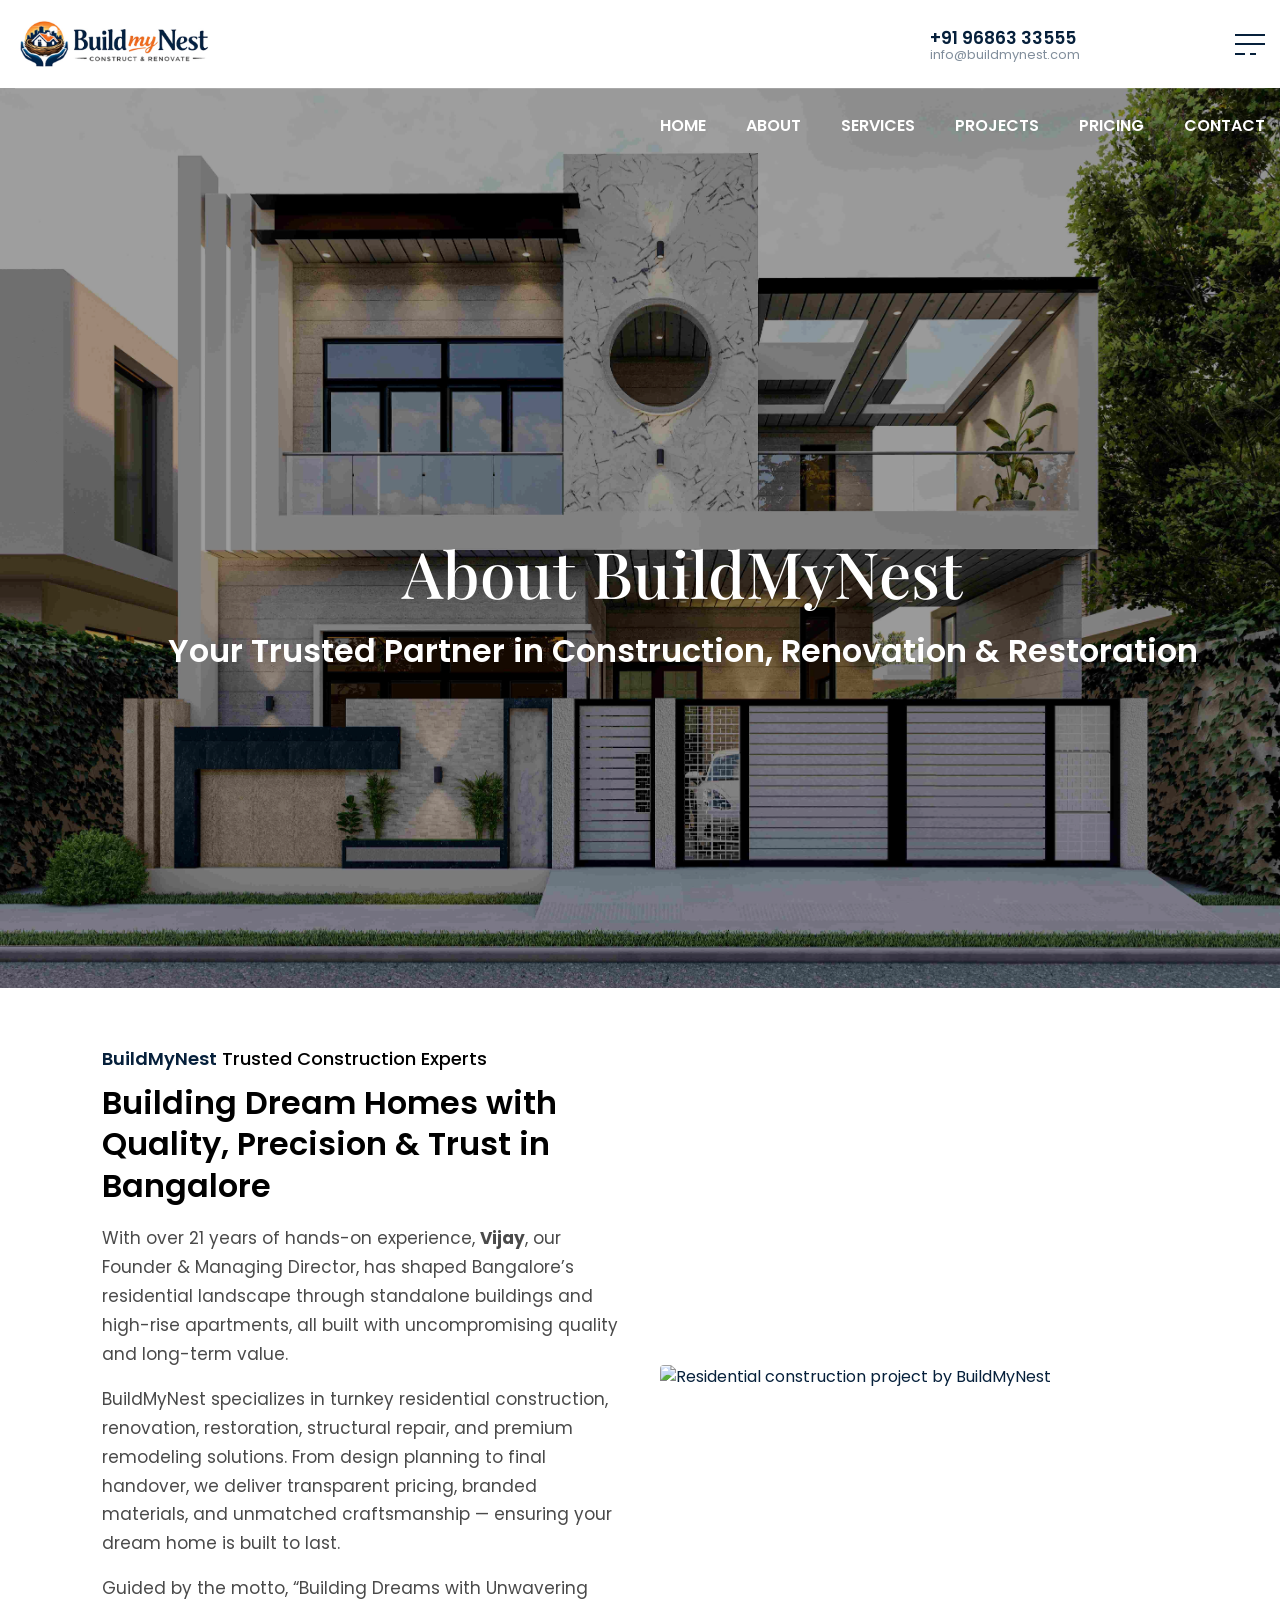
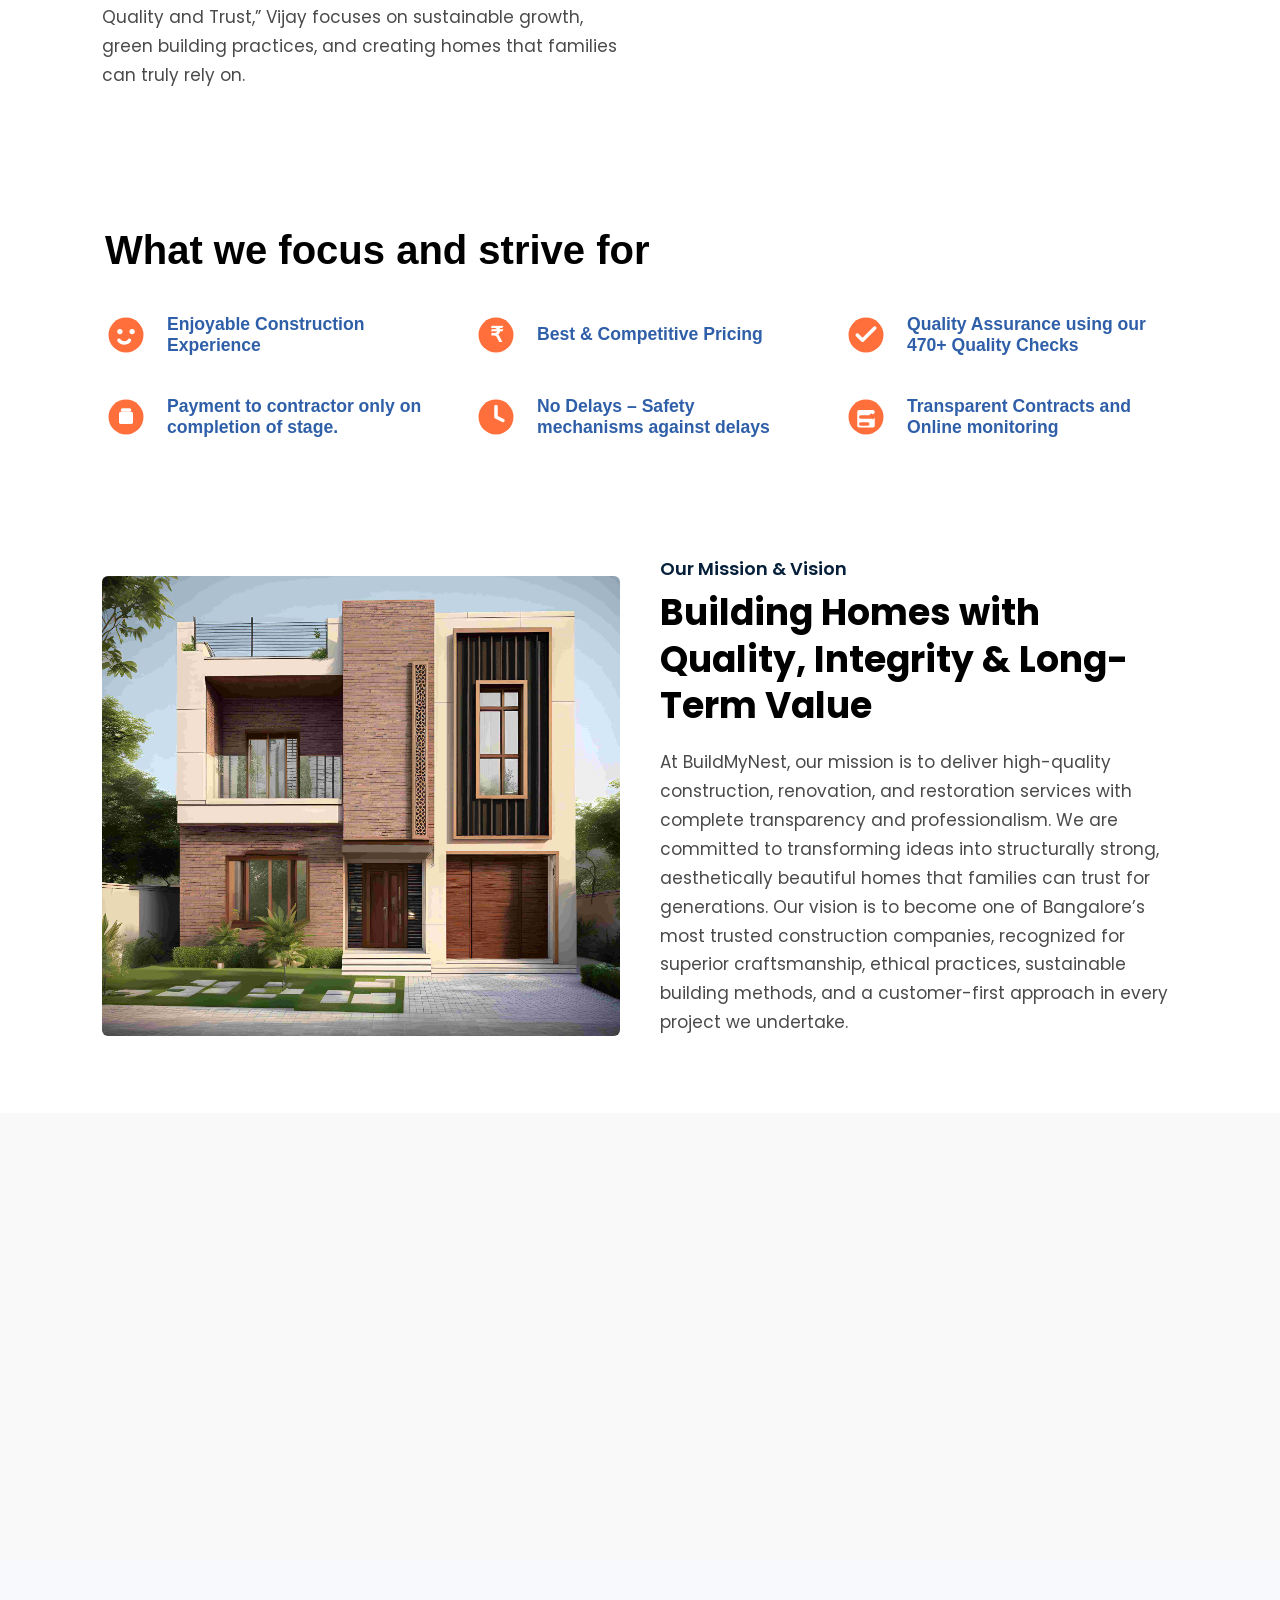
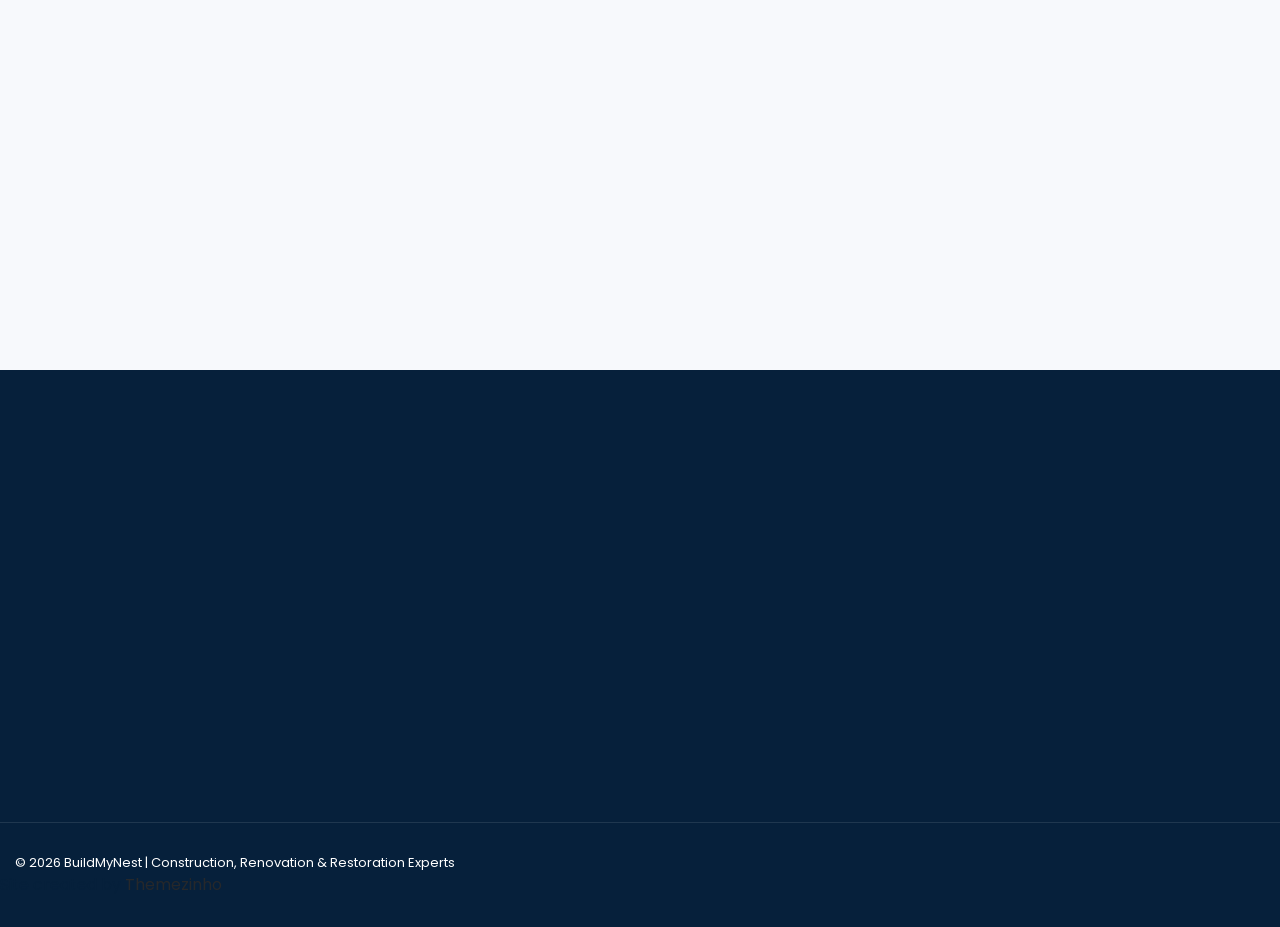
==== about.html @ def05243 "hehe" ====
<!doctype html>
<html lang="en">

<!-- Mirrored from themezinho.net/hompark/index.html by HTTrack Website Copier/3.x [XR&CO'2014], Fri, 05 Dec 2025 11:01:25 GMT -->
<head>
<meta charset="utf-8">
<meta name="viewport" content="width=device-width, initial-scale=1, shrink-to-fit=no">
<meta name="format-detection" content="telephone=no">
<meta name="theme-color" content="#282828"/>
<title>BuildMyNest | Construction, Renovation & Restoration Experts in Bangalore</title><meta name="author" content="Themezinho">
<meta name="description" content="Homepark | Real Estate & Luxury Homes">
<meta name="keywords" content="homepark, realestate, flat, apartment, benefits, facility, consultation, home, house, studio, pool, animation, transportation">

<!-- SOCIAL MEDIA META -->
<meta property="og:description" content="Homepark | Real Estate & Luxury Homes">
<meta property="og:image" content="preview.html">
<meta property="og:site_name" content="homepark">
<meta property="og:title" content="homepark">
<meta property="og:type" content="website">
<meta property="og:url" content="http://www.themezinho.net/hompark">

<!-- TWITTER META -->
<meta name="twitter:card" content="summary">
<meta name="twitter:site" content="@homepark">
<meta name="twitter:creator" content="@homepark">
<meta name="twitter:title" content="homepark">
<meta name="twitter:description" content="Homepark | Real Estate & Luxury Homes">
<meta name="twitter:image" content="preview.html">

<!-- FAVICON FILES -->
<link href="ico/apple-touch-icon-144-precomposed.png" rel="apple-touch-icon" sizes="144x144">
<link href="ico/apple-touch-icon-114-precomposed.png" rel="apple-touch-icon" sizes="114x114">
<link href="ico/apple-touch-icon-72-precomposed.png" rel="apple-touch-icon" sizes="72x72">
<link href="ico/apple-touch-icon-57-precomposed.png" rel="apple-touch-icon">
<link href="ico/favicon.png" rel="shortcut icon">

<!-- CSS FILES -->
<link rel="stylesheet" href="css/fontawesome.min.css">
<link rel="stylesheet" href="css/animate.min.css">
<link rel="stylesheet" href="css/fancybox.min.css">
<link rel="stylesheet" href="css/odometer.min.css">
<link rel="stylesheet" href="css/swiper.min.css">
<link rel="stylesheet" href="css/bootstrap.min.css">
<link rel="stylesheet" href="css/style.css">



</head>
<body>
<!-- <div class="preloader">
  <div class="layer"></div>
  <div class="inner">
    <figure><img src="images/preloader.gif" alt="Image"></figure>
    <p><span class="text-rotater" data-text="Homepark | Elements | Loading">Loading</span></p>
  </div>
</div>
<div class="transition-overlay">
  <div class="layer"></div>
</div> -->
<!-- end transition-overlay -->
<div class="side-navigation">
  <div class="menu">
    <ul>
      <li><a href="index.html">HOME</a></li>
      <!-- <li><a href="#">HOMPARK</a>
        <ul>
          <li><a href="zaga-construction.html">Zaga Construction</a></li>
          <li><a href="about-homepark.html">About Homepark</a></li>
          <li><a href="homepark-blocks.html">Homepark Blocks</a></li>
        </ul>
      </li> -->

      <li><a href="about.html">ABOUT</a></li>
<!-- 
      <li><a href="#">PAGES</a>
        <ul>
          <li><a href="sales-offices.html">Sales Offices</a></li>
          <li><a href="press-relases.html">Press Relases</a></li>
          <li><a href="photo-gallery.html">Photo Gallery</a></li>
          <li><a href="intro-video.html">Intro Video</a></li>
          <li><a href="certificates.html">Certificates</a></li>
          <li><a href="faq.html">FAQ</a></li>
          <li><a href="sales.html">Sales Team</a></li>
          <li><a href="404.html">404 Error</a></li>
        </ul>
      </li>
      <li><a href="#">APARTMENTS</a>
        <ul>
          <li><a href="apartment-one-room.html">1 Room 47m²</a></li>
          <li><a href="apartment-two-rooms.html">2 Rooms 65m²</a></li>
          <li><a href="apartment-three-rooms.html">3 Rooms 90m²</a></li>
        </ul>
      </li> -->
      <!-- <li><a href="news.html">NEWS</a></li> -->
      <li><a href="facilities.html">SERVICES</a></li>
      <li><a href="projects.html">PROJECTS</a></li>
<li><a href="blog.html">PRICING</a></li>

      <!-- <li><a href="career.html">CAREER</a></li> -->
      <!-- <li><a href="#testimonial-section">TESTIMONIAL</a></li>
<style>html {
  scroll-behavior: smooth;
}</style> -->


      <li><a href="contact.html">CONTACT</a></li>
    </ul>
  </div>
  <!-- end menu -->
   
  <div class="side-content">
    <figure> <img src="images/images/buildlogo2.jpeg" alt="Image"> </figure>
    <p>Through every completed project, Buildmynest elevates lifestyles and remains a hallmark of luxury living.</p>

    <!-- <ul class="gallery">
      <li><a href="images/gallery-thumb01.jpg" data-fancybox><img src="images/gallery-thumb01.jpg" alt="Image"></a></li>
      <li><a href="images/gallery-thumb02.jpg" data-fancybox><img src="images/gallery-thumb02.jpg" alt="Image"></a></li>
      <li><a href="images/gallery-thumb03.jpg" data-fancybox><img src="images/gallery-thumb03.jpg" alt="Image"></a></li>
    </ul> -->
    <!-- <address>
    Kyiv | G. Stalingrada Avenue, 6 
    Vilnius | Antakalnio St. 17
    </address> -->
    <h6>+91 96863 33555</h6>
    <p><a href="#">info@buildmynest.com</a></p>
    <ul class="social-media">
      <li><a href="#"><i class="fab fa-facebook-f"></i></a></li>
      <li><a href="#"><i class="fab fa-twitter"></i></a></li>
      <li><a href="#"><i class="fab fa-linkedin-in"></i></a></li>
      <li><a href="#"><i class="fab fa-google-plus-g"></i></a></li>
      <li><a href="#"><i class="fab fa-youtube"></i></a></li>
    </ul>
<small>© 2026 BuildMyNest | Construction, Renovation & Restoration Experts</small></div>  <!-- end side-content --> 
</div>


<!-- end side-navigation -->


<nav class="navbar">
  <div class="container">
    <div class="upper-side">
      
      <div class="logo"> <a href="index.html"><img src="images/images/buildlogo2.jpeg" alt="Image"></a> </div>
      <!-- end logo -->
 <div class="phone-email"> 
        <!-- <img src="images/icon-phone.png" alt="Image"> -->
        <h4 style="color: #06203b;">+91 96863 33555</h4>
        <small>
  <a href="#" style="color: #06203b;">info@buildmynest.com</a>
</small>
 </div>
      <!-- end phone -->
      <div class="language"> <a href="#"></a> <a href="#"></a> </div>
      <!-- end language -->
<div class="hamburger">
  <span style="background:#06203b;"></span>
  <span style="background:#06203b;"></span>
  <span style="background:#06203b;"></span>
  <span style="background:#06203b;"></span>
</div>
      <!-- end hamburger --> 
    </div>
    <!-- end upper-side -->
    <div class="menu">
      <ul>
        <li><a href="index.html">HOME</a></li>


        <li><a href="about.html">ABOUT</a></li>


      



        <!-- <li><a href="#">HOMPARK</a>
          <ul>
            <li><a href="zaga-construction.html">Zaga Construction</a></li>
            <li><a href="about-homepark.html">About Homepark</a></li>
            <li><a href="homepark-blocks.html">Homepark Blocks</a></li>
          </ul>
        </li>
        <li><a href="#">PAGES</a>
          <ul>
            <li><a href="sales-offices.html">Sales Offices</a></li>
            <li><a href="press-relases.html">Press Relases</a></li>
            <li><a href="photo-gallery.html">Photo Gallery</a></li>
            <li><a href="intro-video.html">Intro Video</a></li>
            <li><a href="certificates.html">Certificates</a></li>
            <li><a href="faq.html">FAQ</a></li>
            <li><a href="sales.html">Sales Team</a></li>
            <li><a href="404.html">404 Error</a></li>
          </ul>
        </li>
        <li><a href="#">APARTMENTS</a>
          <ul>
            <li><a href="apartment-one-room.html">1 Room 47m²</a></li>
            <li><a href="apartment-two-rooms.html">2 Rooms 65m²</a></li>
            <li><a href="apartment-three-rooms.html">3 Rooms 90m²</a></li>
          </ul>
        </li> -->
<li class="dropdown">
  <a href="#">SERVICES</a>
  <ul class="dropdown-menu">
    <li><a href="facilities.html">Construction</a></li>
    <li><a href="resale.html">Renovation</a></li>
    <li><a href="propertymanage.html">Restoration</a></li>
    <!-- <li><a href="loanassitance.html">Loan Assistance</a></li>
    <li><a href="investment.html">Investment Guidance </a></li> -->

  </ul>
</li>
<style>/* Container */
.dropdown {
  position: relative;
}

.dropdown a {
  text-decoration: none;
  padding: 10px 15px;
  display: block;
}

/* Hidden menu */
.dropdown-menu {
  display: none;
  position: absolute;
  background: white;
  padding: 0;
  margin: 0;
  list-style: none;
  box-shadow: 0 2px 8px rgba(0,0,0,0.15);
  min-width: 180px;
  z-index: 999;
}

/* Dropdown items */
.dropdown-menu li a {
  padding: 10px 15px;
  color: #333;
}

.dropdown-menu li a:hover {
  background: #f0f0f0;
}

/* Show on hover */
.dropdown:hover .dropdown-menu {
  display: block;
}
</style>

        <li><a href="projects.html">PROJECTS</a></li>
<li><a href="blog.html">PRICING</a></li>

      <!-- <li><a href="career.html">CAREER</a></li> -->
<!-- <li><a href="news.html">NEWS</a></li> -->
        <li><a href="contact.html">CONTACT</a></li>
      </ul>
    </div>
    <!-- end menu --> 
  </div>
  <!-- end container --> 
</nav>
<!-- end navbar -->

<style> 
body {
  padding-top: 88px; /* adjust value depending on your navbar height */
}



</style>



<header class="slider">
  <div class="slider-container">
    <div class="swiper-wrapper">

     <!-- Slide 1 -->
<div class="swiper-slide">
  <img src="images/house-with-sign-that-says-word-side (1).jpg" 
       alt="Dream Home - BuildMyNest Construction" 
       class="slide-bg">

  <!-- Black Overlay -->
  <div class="overlay"></div>

  <div class="container slide-content">
    <h1><span>About</span> BuildMyNest</h1>
    <h2>Your Trusted Partner in Construction, Renovation & Restoration</h2>
    <!-- <a href="contact.html" class="cta-btn">
      GET A CALL BACK IN 5 MINUTES 
      <i class="fas fa-caret-right"></i>
    </a> -->
  </div>
</div>


<style>
.overlay {
  position: absolute;
  inset: 0;
  background: rgba(0, 0, 0, 0.2); /* Adjust 0.6 for darker/lighter */
  z-index: 1;
}

.swiper-slide {
  position: relative;
  width: 100%;
  height: 100vh; /* full viewport height */
  overflow: hidden;
}

.slide-bg {
  position: absolute;
  top: 0;
  left: 0;
  width: 100%;
  height: 100%;
  object-fit: cover; /* scales image properly without distortion */
  z-index: -1;       /* send background behind content */
}

.swiper-slide .container {
  position: relative; /* ensures content is above the image */
  z-index: 1;
  text-align: center;
  color: #fff;
  padding-top: 20vh; /* adjust vertical positioning */
}
/* Disable Swiper slider behavior */
.slider,
.slider-container,
.swiper-wrapper {
  display: block !important;
}

/* Force only the first slide to show */
.swiper-slide {
  display: none !important;
  position: relative;
}

.swiper-slide:first-child {
  display: block !important;
}

/* Remove transform/animation effects */
.swiper-wrapper {
  transform: none !important;
  transition: none !important;
}

/* Ensure full height */
.swiper-slide {
  height: 100vh !important;
}
</style>

  </div>
</header>

<!-- end slider -->

<section class="hero-section">
  <div class="hero-content">
    <h4><span>BuildMyNest</span> Trusted Construction Experts</h4>

<h3>Building Dream Homes with Quality, Precision & Trust in Bangalore</h3>

<p>
  With over 21 years of hands-on experience, <strong>Vijay</strong>, our Founder & Managing Director, has shaped Bangalore’s residential landscape through standalone buildings and high-rise apartments, all built with uncompromising quality and long-term value.
</p>

<p>
  BuildMyNest specializes in turnkey residential construction, renovation, restoration, structural repair, and premium remodeling solutions. From design planning to final handover, we deliver transparent pricing, branded materials, and unmatched craftsmanship — ensuring your dream home is built to last.
</p>

<p>
  Guided by the motto, “Building Dreams with Unwavering Quality and Trust,” Vijay focuses on sustainable growth, green building practices, and creating homes that families can truly rely on.
</p>
  </div>

  <div class="hero-image">
    <img src="newimg/Gemini_Generated_Image_gsrx0agsrx0agsrx" style="height: 460px;" alt="Residential construction project by BuildMyNest" />
  </div>
</section>

<style>.hero-section {
  display: flex;
  align-items: center;
  justify-content: space-between;
  padding: 60px 8%;
  background: #ffffff;
  gap: 40px;
  
}

.hero-content {
  flex: 1;
  max-width: 520px;
}

.hero-content h4 {
  font-size: 18px;
  font-weight: 500;
  margin-bottom: 12px;
  color: #000;
}

.hero-content h4 span {
  color: #06203b; /* accent color */
  font-weight: 600;
}

.hero-content h3 {
  font-size: 32px;
  font-weight: 600;
  margin-bottom: 18px;
  color: #000;
  line-height: 1.3;
}

.hero-content p {
  line-height: 1.7;
  font-size: 17px;
  color: #4a4a4a;
}

.hero-image {
  flex: 1;
}

.hero-image img {
  width: 100%;
  border-radius: 4px;
  object-fit: cover;
}

/* ---------------------------
   📱 Mobile Responsive Styles
---------------------------- */
@media (max-width: 768px) {
  .hero-section {
    flex-direction: column;
    padding: 40px 6%;
    text-align: center;
    gap: 30px;
  }

  .hero-content {
    max-width: 100%;
  }

  .hero-content h3 {
    font-size: 26px;
  }

  .hero-content p {
    font-size: 16px;
  }

  .hero-image img {
    max-height: 320px;
    object-fit: cover;
  }
}

@media (max-width: 480px) {
  .hero-section {
    padding: 30px 5%;
  }

  .hero-content h3 {
    font-size: 22px;
  }

  .hero-content h4 {
    font-size: 16px;
  }

  .hero-content p {
    font-size: 15px;
  }

  .hero-image img {
    max-height: 260px;
  }
}
</style>






<!-- Popup Contact Form -->

<!-- <div id="contact-popup" class="popup-overlay">
  <div class="popup-content">
    <span class="close-btn">&times;</span>
    <h2>Contact Us</h2>
    <form id="contactForm">
      <label for="name">Name</label>
      <input type="text" id="name" name="name" placeholder="Your Name" required>

      <label for="phone">Phone Number</label>
      <input type="tel" id="phone" name="phone" placeholder="Your Phone Number" required>

      <label for="message">Message</label>
      <textarea id="message" name="message" placeholder="Your Message" rows="4" required></textarea>

      <button type="submit">Submit</button>
    </form>
  </div>
</div> -->

<style>
@import url('https://fonts.googleapis.com/css2?family=Poppins:wght@400;500;600;700&display=swap');

.popup-overlay {
  position: fixed;
  top: 0;
  left: 0;
  width: 100%;
  height: 100%;
  background-color: rgba(0,0,0,0.5);
  display: flex; /* Make it flex to center the content */
  justify-content: center;
  align-items: center;
  z-index: 1000;
  font-family: 'Poppins', sans-serif;
}

.popup-content {
  background-color: #ffffff;
  padding: 20px 25px; /* Reduced top/bottom padding */
  border-radius: 12px;
  width: 90%;
  max-width: 400px;
  max-height: 500px; /* Limit height */
  overflow-y: auto; /* Scroll if content exceeds max-height */
  box-shadow: 0 8px 20px rgba(54, 106, 168, 0.4);
  position: relative;
  text-align: center;
}

.close-btn {
  position: absolute;
  top: 10px;
  right: 15px;
  font-size: 28px;
  cursor: pointer;
  color: #366aa8;
}

.popup-content h2 {
  color: #366aa8;
  margin-bottom: 20px;
  font-weight: 600;
}

.popup-content label {
  display: block;
  text-align: left;
  margin-bottom: 5px;
  color: #366aa8;
  font-weight: 500;
}

.popup-content input,
.popup-content textarea {
  width: 100%;
  padding: 10px 12px;
  margin-bottom: 15px;
  border: 1px solid #ccc;
  border-radius: 8px;
  font-family: 'Poppins', sans-serif;
}

.popup-content button {
  background-color: #366aa8;
  color: #ffffff;
  border: none;
  padding: 12px 25px;
  border-radius: 8px;
  font-size: 1rem;
  font-weight: 500;
  cursor: pointer;
  transition: background-color 0.3s ease;
}

.popup-content button:hover {
  background-color: #2d5d8e;
}
</style>

<script>
document.addEventListener("DOMContentLoaded", function() {
  const popup = document.getElementById('contact-popup');
  const closeBtn = document.querySelector('.close-btn');

  // Show popup immediately
  popup.style.display = 'flex';

  // Close popup on close button
  closeBtn.addEventListener('click', function() {
    popup.style.display = 'none';
  });

  // Close popup when clicking outside the content
  window.addEventListener('click', function(e) {
    if (e.target == popup) {
      popup.style.display = 'none';
    }
  });

  // Handle form submission
  document.getElementById('contactForm').addEventListener('submit', function(e){
    e.preventDefault();
    alert('Thank you for contacting us! We will get back to you shortly.');
    popup.style.display = 'none';
    this.reset();
  });
});
</script>

<!-- <section class="logos">
  <div class="container">
    <div class="row">
      <div class="col-lg-2 col-md-4 col-sm-6 col-6 wow fadeInUp" data-wow-delay="0s">
        <figure> <img src="images/logo01.jpg" alt="Image">
          <h6>TABLE</h6>
        </figure>
      </div>
      <div class="col-lg-2 col-md-4 col-sm-6 col-6 wow fadeInUp" data-wow-delay="0.05s">
        <figure> <img src="images/logo02.jpg" alt="Image">
          <h6>PLANE</h6>
        </figure>
      </div>
      <div class="col-lg-2 col-md-4 col-sm-6 col-6 wow fadeInUp" data-wow-delay="0.10s">
        <figure> <img src="images/logo03.jpg" alt="Image">
          <h6>CONNECT</h6>
        </figure>
      </div>
      <div class="col-lg-2 col-md-4 col-sm-6 col-6 wow fadeInUp" data-wow-delay="0.15s">
        <figure> <img src="images/logo04.jpg" alt="Image">
          <h6>GLASSES</h6>
        </figure>
      </div>
      <div class="col-lg-2 col-md-4 col-sm-6 col-6 wow fadeInUp" data-wow-delay="0.20s">
        <figure> <img src="images/logo05.jpg" alt="Image">
          <h6>PIXEL</h6>
        </figure>
      </div>
      <div class="col-lg-2 col-md-4 col-sm-6 col-6 wow fadeInUp" data-wow-delay="0.25s">
        <figure> <img src="images/logo06.jpg" alt="Image">
          <h6>ATTACH</h6>
        </figure>
      </div>
    </div>
  </div>
</section> -->

<!-- end logos -->

<section class="focus-section">
  <div class="container">
    <h2>What we focus and strive for</h2>
    <div class="focus-grid">

      <div class="focus-card">
        <div class="icon">
          <!-- Smiley Icon -->
          <svg width="42" height="42" fill="#FF6F3C" viewBox="0 0 24 24" xmlns="http://www.w3.org/2000/svg">
            <circle cx="12" cy="12" r="10" fill="#FF6F3C"/>
            <circle cx="8.5" cy="10" r="1.5" fill="#fff"/>
            <circle cx="15.5" cy="10" r="1.5" fill="#fff"/>
            <path d="M8 15c1.333 2 5 2 6 0" stroke="#fff" stroke-width="2" fill="none" stroke-linecap="round"/>
          </svg>
        </div>
        <h4>Enjoyable Construction Experience</h4>
      </div>

      <div class="focus-card">
        <div class="icon">
          <!-- Rupee Icon -->
          <svg width="42" height="42" fill="#FF6F3C" viewBox="0 0 24 24" xmlns="http://www.w3.org/2000/svg">
            <circle cx="12" cy="12" r="10" fill="#FF6F3C"/>
            <text x="12" y="16" font-size="12" fill="#fff" font-weight="bold" font-family="Arial" text-anchor="middle">₹</text>
          </svg>
        </div>
        <h4>Best & Competitive Pricing</h4>
      </div>

      <div class="focus-card">
        <div class="icon">
          <!-- Check Icon -->
          <svg width="42" height="42" fill="#FF6F3C" viewBox="0 0 24 24" xmlns="http://www.w3.org/2000/svg">
            <circle cx="12" cy="12" r="10" fill="#FF6F3C"/>
            <path d="M7 12l3 3 7-7" stroke="#fff" stroke-width="2" fill="none" stroke-linecap="round" stroke-linejoin="round"/>
          </svg>
        </div>
        <h4>Quality Assurance using our 470+ Quality Checks</h4>
      </div>

      <div class="focus-card">
        <div class="icon">
          <!-- Bag Icon -->
          <svg width="42" height="42" fill="#FF6F3C" viewBox="0 0 24 24" xmlns="http://www.w3.org/2000/svg">
            <circle cx="12" cy="12" r="10" fill="#FF6F3C"/>
            <rect x="8" y="9" width="8" height="7" fill="#fff" rx="1"/>
            <rect x="9" y="7" width="6" height="2" fill="#fff" rx="1"/>
          </svg>
        </div>
        <h4>Payment to contractor only on completion of stage.</h4>
      </div>

      <div class="focus-card">
        <div class="icon">
          <!-- Clock Icon -->
          <svg width="42" height="42" fill="#FF6F3C" viewBox="0 0 24 24" xmlns="http://www.w3.org/2000/svg">
            <circle cx="12" cy="12" r="10" fill="#FF6F3C"/>
            <path d="M12 6v6l4 2" stroke="#fff" stroke-width="2" fill="none" stroke-linecap="round" stroke-linejoin="round"/>
          </svg>
        </div>
        <h4>No Delays – Safety mechanisms against delays</h4>
      </div>

      <div class="focus-card">
        <div class="icon">
          <!-- Contract Icon -->
          <svg width="42" height="42" fill="#FF6F3C" viewBox="0 0 24 24" xmlns="http://www.w3.org/2000/svg">
            <circle cx="12" cy="12" r="10" fill="#FF6F3C"/>
            <rect x="7" y="8" width="10" height="10" fill="#fff" rx="1"/>
            <path d="M9 12h6M9 16h4" stroke="#FF6F3C" stroke-width="2" fill="none" stroke-linecap="round"/>
            <path d="M15 11l1 1 3-3" stroke="#FF6F3C" stroke-width="2" fill="none" stroke-linecap="round"/>
          </svg>
        </div>
        <h4>Transparent Contracts and Online monitoring</h4>
      </div>

    </div>
  </div>
</section>

<style>
  .focus-section {
  background: #fff;
  padding: 60px 20px;
  font-family: 'YourFont', sans-serif;
}

.focus-section .container {
  max-width: 1100px;
  margin: 0 auto;
}

.focus-section h2 {
  font-size: 2.5rem;
  font-weight: 700;
  margin-bottom: 40px;
  color: #000;
}

.focus-grid {
  display: grid;
  grid-template-columns: repeat(auto-fit,minmax(280px,1fr));
  gap: 40px;
}

.focus-card {
  display: flex;
  align-items: center;
  gap: 20px;
}

.focus-card .icon {
  width: 42px;
  height: 42px;
  flex-shrink: 0;
}

.focus-card h4 {
  font-weight: 600;
  font-size: 1.1rem;
  color: #2F5FA8;
  margin: 0;
}
</style>



<section class="banner-section">
  <div class="banner-left">
    <img src="images/house-pakistan-rendered-images (1) (1).jpg" alt="BuildMyNest construction project image" />
  </div>

  <div class="banner-right">
    <h4><span>Our Mission & Vision</span></h4>

    <h3>Building Homes with Quality, Integrity & Long-Term Value</h3>

    <p>
      At BuildMyNest, our mission is to deliver high-quality construction, renovation, 
      and restoration services with complete transparency and professionalism. 
      We are committed to transforming ideas into structurally strong, aesthetically 
      beautiful homes that families can trust for generations.
      
      Our vision is to become one of Bangalore’s most trusted construction companies, 
      recognized for superior craftsmanship, ethical practices, sustainable building 
      methods, and a customer-first approach in every project we undertake.
    </p>
  </div>
</section>

<style>
.banner-section {
  display: flex;
  align-items: center;
  justify-content: space-between;
  padding: 60px 8%;
  background: #ffffff;
  gap: 40px;
  flex-wrap: wrap;
}

.banner-left {
  flex: 1 1 420px;
}

.banner-left img {
  width: 100%;
  height: 460px;
  border-radius: 6px;
  object-fit: cover;
}

.banner-right {
  flex: 1 1 420px;
  max-width: 520px;
}

.banner-right h4 {
  font-size: 18px;
  font-weight: 500;
  margin-bottom: 10px;
  color: #000;
}

.banner-right h4 span {
  color: #06203b;
  font-weight: 600;
}

.banner-right h3 {
  font-size: 36px;
  font-weight: 700;
  margin-bottom: 18px;
  color: #000;
  line-height: 1.3;
}

.banner-right p {
  line-height: 1.7;
  font-size: 17px;
  color: #4a4a4a;
}

/* Responsive */
@media (max-width: 768px) {
  .banner-section {
    padding: 40px 6%;
  }

  .banner-right h3 {
    font-size: 28px;
  }

  .banner-left img {
    height: 340px;
  }
}
</style>





<section class="benefits">
  <div class="container">
    <div class="row">

      <div class="col-12 wow fadeInUp">
        <h4><span style="color: #06203b;">Why Choose</span> BuildMyNest</h4>
        <h3>Your Trusted Partner in Quality Construction</h3>
      </div>

      <div class="col wow fadeInUp" data-wow-delay="0s">
        <figure><img src="images/icon-benefits01.png" alt="Expert Craftsmanship"><b></b></figure>
        <h6>Expert Craftsmanship</h6>
        <p>Skilled execution with attention to structural strength and fine detailing.</p>
      </div>

      <div class="col wow fadeInUp" data-wow-delay="0.05s">
        <figure><img src="images/icon-benefits02.png" alt="Customer-First Approach"><b></b></figure>
        <h6>Customer-First Approach</h6>
        <p>Your vision, budget, and timeline are always our top priority.</p>
      </div>

      <div class="col wow fadeInUp" data-wow-delay="0.10s">
        <figure><img src="images/icon-benefits03.png" alt="Professional Project Management"><b></b></figure>
        <h6>Professional Project Management</h6>
        <p>Structured planning, smooth coordination, and on-time delivery.</p>
      </div>

      <div class="col wow fadeInUp" data-wow-delay="0.15s">
        <figure><img src="images/icon-benefits04.png" alt="Transparent Pricing"><b></b></figure>
        <h6>Transparent Pricing</h6>
        <p>No hidden costs — complete clarity in materials, scope, and commitments.</p>
      </div>

      <div class="col wow fadeInUp" data-wow-delay="0.20s">
        <figure><img src="images/icon-benefits05.png" alt="Quality Materials"><b></b></figure>
        <h6>Premium Quality Materials</h6>
        <p>Branded and approved materials ensuring durability, safety, and long-term value.</p>
      </div>

    </div>
  </div>
</section>



<section class="milestones">
  <div class="container">
    <div class="row">

      <div class="col-12 wow fadeInUp">
        <h4><span style="color: #06203b;">Milestones</span> – Our Achievements</h4>
        <h3>Delivering Quality Construction with Proven Results</h3>
      </div>

      <div class="col-12 col-md-6 col-lg-3 wow fadeInUp" data-wow-delay="0s">
        <div class="milestone-box">
          <h2>50+</h2>
          <p>Successful Projects Delivered</p>
        </div>
      </div>

      <div class="col-12 col-md-6 col-lg-3 wow fadeInUp" data-wow-delay="0.05s">
        <div class="milestone-box">
          <h2>50+</h2>
          <p>Happy Homeowners</p>
        </div>
      </div>

      <div class="col-12 col-md-6 col-lg-3 wow fadeInUp" data-wow-delay="0.10s">
        <div class="milestone-box">
          <h2>98%</h2>
          <p>Positive Client Feedback</p>
        </div>
      </div>

      <div class="col-12 col-md-6 col-lg-3 wow fadeInUp" data-wow-delay="0.15s">
        <div class="milestone-box">
          <h2>5+</h2>
          <p>Ongoing Construction Projects</p>
        </div>
      </div>

    </div>
  </div>
</section>

<style>.milestones {
  padding: 80px 0;
  background: #f7f9fc;
  text-align: center;
}

.milestones h4 {
  font-size: 22px;
  margin-bottom: 10px;
  font-weight: 600;
}

.milestones h3 {
  font-size: 30px;
  margin-bottom: 40px;
  font-weight: 700;
}

.milestone-box {
  background: #ffffff;
  padding: 30px 20px;
  border-radius: 10px;
  box-shadow: 0 4px 12px rgba(0,0,0,0.08);
  transition: 0.3s ease;
}

.milestone-box:hover {
  transform: translateY(-6px);
  box-shadow: 0 8px 20px rgba(0,0,0,0.12);
}

.milestone-box h2 {
  font-size: 36px;
  color: #06203b;
  margin-bottom: 10px;
  font-weight: 700;
}

.milestone-box p {
  font-size: 16px;
  color: #333;
  margin: 0;
}
</style>



<!-- <section class="footer-bar">
  <div class="container">
    <div class="inner wow fadeIn">
      <div class="row">
        <div class="col-lg-4 wow fadeInUp" data-wow-delay="0.05s">
          <figure><img src="images/footer-icon01.png" alt="Image"></figure>
          <h3>Address Infos</h3>
          <p>Kyiv | G. Stalingrada Avenue, 6 <br>
            Vilnius | Antakalnio St. 17</p>
        </div>
        <div class="col-lg-4 wow fadeInUp" data-wow-delay="0.10s">
          <figure><img src="images/footer-icon02.png" alt="Image"></figure>
          <h3>Working Hours</h3>
          <p>Monday to Friday <strong>09:00</strong> to <strong>18:30</strong> <br>
            Saturday we work until <strong>15:30</strong></p>
        </div>
        <div class="col-lg-4 wow fadeInUp" data-wow-delay="0.15s">
          <figure><img src="images/footer-icon03.png" alt="Image"></figure>
          <h3>Sales Office</h3>
          <p>Boryssa Himry 124 B Block Pozniaky<br>
            Kiev Oblast - Ukraine</p>
        </div>
      </div>
    </div>
  </div>
</section> -->

<!-- end footer-bar -->




<footer class="footer">
  <div class="container">
    <div class="row">

      <div class="col-lg-4 wow fadeInUp" data-wow-delay="0.05s"> 
        <img src="images/images/buildlogo2.jpeg" alt="BuildMyNest Logo" class="logo">
        <p>
          BuildMyNest elevates lifestyles and creates homes that stand the test of time. We combine skilled craftsmanship and thoughtful design to deliver spaces that inspire and endure.
        </p>
      </div>

      <div class="col-lg-2 col-md-6 wow fadeInUp" data-wow-delay="0.10s">
        <ul class="footer-menu">
          <li><a href="index.html">Home</a></li>
          <li><a href="about.html">About Us</a></li>
          <li><a href="facilities.html">Services</a></li>
          <li><a href="projects.html">Projects</a></li>
          <li><a href="blog.html">Pricing</a></li>
          <!-- <li><a href="career.html">Career</a></li> -->
          <li><a href="contact.html">Contact</a></li>
        </ul>
      </div>

      <div class="col-lg-2 col-md-6 wow fadeInUp" data-wow-delay="0.15s">
  <ul class="footer-menu">
    <li><a href="#">Construction</a></li>
    <li><a href="#">Renovation</a></li>
    <li><a href="#">Restoration</a></li>
    <li><a href="#">Remodels</a></li>
    <li><a href="#">Room Additions & Extensions</a></li>
  </ul>
</div>

      <div class="col-lg-4 wow fadeInUp" data-wow-delay="0.20s">
        <div class="contact-box">
          <h5>CALL CENTER</h5>
          <h3>+91 9686333555</h3>
          <p><a href="#">info@buildmynest.com</a></p>
          <ul>
            <li><a href="#"><i class="fab fa-facebook-f"></i></a></li>
            <li><a href="#"><i class="fab fa-twitter"></i></a></li>
            <li><a href="#"><i class="fab fa-linkedin-in"></i></a></li>
            <li><a href="#"><i class="fab fa-google-plus-g"></i></a></li>
            <li><a href="#"><i class="fab fa-youtube"></i></a></li>
          </ul>
        </div>
      </div>

      <div class="col-12"> 
<span class="copyright">© 2026 BuildMyNest | Construction, Renovation & Restoration Experts</span> </div>        <span class="creation">Site created by <a href="#">Themezinho</a></span> 
      </div>

    </div>
  </div>
</footer>




<!-- JS FILES --> 
<script src="js/jquery.min.js"></script> 
<script src="js/popper.min.js"></script> 
<script src="js/bootstrap.min.js"></script> 
<script src="js/swiper.min.js"></script> 
<script src="js/fancybox.min.js"></script> 
<script src="js/odometer.min.js"></script> 
<script src="js/wow.min.js"></script> 
<script src="js/text-rotater.js"></script> 
<script src="js/jquery.stellar.js"></script> 
<script src="js/isotope.min.js"></script> 
<script src="js/scripts.js"></script>
</body>

<!-- Mirrored from themezinho.net/hompark/index.html by HTTrack Website Copier/3.x [XR&CO'2014], Fri, 05 Dec 2025 11:01:25 GMT -->
</html>
---- css/style.css ----
@charset "UTF-8";
/*

@Author: Themezinho
@URL: http://www.themezinho.net

This file contains the styling for the actual theme, this
is the file you need to edit to change the look of the
theme.


// Table of contents //

	01.	GOOGLE FONTS
	02.	BODY
	03.	CUSTOM CLASSES
	04. FORM ELEMENTS
	05.	SECTIONS
	06.	HTML TAGS
	07.	LINKS
	08.	MODAL
	09.	PAGINATION
	10. PRELOADER
	11.	TRANSITION OVERLAY
	12.	SANDWICH BUTTON
	13.	SCROLL DOWN
	14.	NAVIGATION MENU
	15.	HEADER
	16.	SOCIAL MEDIA
	17.	NAVBAR
	18.	SLIDER
	19.	PAGE HEADER
	20.	VIDEO BG
	21.	WORKS
	22.	FEATURES CONTENT
	23.	LISTING CONTENT
	24.	FULL MEDIA CONTENT
	25.	INTRODUCTION
	26. OUR TEAM
	27.	NEWS
	28.	SAY HELLO
	29.	LOGOS
	30.	FOOTER
	31.	RESPONSIVE TABLET FIXES
	32. REPSONSIVE MOBILE FIXES



*/
/* GOOGLE FONTS */
@import url("https://fonts.googleapis.com/css?family=Playfair+Display|Poppins:300,400,600,800&amp;display=swap&amp;subset=latin-ext");
/* BODY */
* {
  outline: none !important;
}

body {
  margin: 0;
  padding: 0;
  font-family: "Poppins", sans-serif;
  color: #06203b;
  -webkit-font-smoothing: antialiased;
  text-rendering: optimizeLegibility;
  -moz-osx-font-smoothing: grayscale;
}

/* HTML ELEMENT */
img {
  max-width: 100%;
}

/* CUSTOM CLASSES */
.overflow {
  overflow: hidden;
}

/* LINKS */
a {
  -webkit-transition: 0.25s ease-in-out;
  -moz-transition: 0.25s ease-in-out;
  -ms-transition: 0.25s ease-in-out;
  -o-transition: 0.25s ease-in-out;
  transition: 0.25s ease-in-out;
  color: #26282b;
}

a:hover {
  text-decoration: underline;
}

/* CUSTOM CONTAINER */
.container {
  max-width: 1280px;
}

/* FORM ELEMENTS */
input[type=text] {
  width: 100%;
  height: 54px;
  border: 1px solid #eee;
  padding: 0 20px;
}

textarea {
  width: 100%;
  height: 160px;
  border: 1px solid #eee;
  padding: 15px 20px;
}

button[type=submit] {
  height: 54px;
  border: none;
  background: #06203b;
  color: #fff;
  padding: 0 30px;
  font-size: 13px;
  font-weight: 600;
  text-transform: uppercase;
}

/* ODOMETER */
.odometer {
  line-height: 1;
}

.odometer.odometer-auto-theme, .odometer.odometer-theme-car {
  padding: 0;
}

.odometer.odometer-auto-theme .odometer-digit, .odometer.odometer-theme-car .odometer-digit {
  padding: 0;
}

.odometer.odometer-auto-theme .odometer-digit .odometer-digit-inner, .odometer.odometer-theme-car .odometer-digit .odometer-digit-inner {
  left: 0;
}

/* ACCORDION */
.accordion {
  width: 100%;
  float: left;
  background: #fff;
  padding: 0;
}
.accordion .card {
  background: none;
  border-radius: 0;
  margin-top: -1px;
  border: 1px solid #eaebee;
}
.accordion .card .card-header {
  background: none;
  padding: 0;
  border-bottom: none;
}
.accordion .card .card-header a {
  width: 100%;
  float: left;
  font-weight: 500;
  padding: 20px 25px;
  color: #26282b;
  font-weight: 600;
}
.accordion .card .card-header a:before {
  content: "+";
  float: left;
  text-align: center;
  margin-right: 8px;
  color: #26282b;
  font-weight: 600;
}
.accordion .card .card-header a:hover {
  color: #9f8054;
  text-decoration: none;
}
.accordion .card .card-body {
  width: 100%;
  border-top: 1px solid #eee;
  line-height: 26px;
}
.accordion .card [aria-expanded=true] {
  color: #9f8054 !important;
}
.accordion .card [aria-expanded=true]:before {
  content: "-" !important;
  color: #9f8054 !important;
}

/* PAGINATION */
.pagination {
  display: flex;
}
.pagination .page-item {
  display: inline-block;
  margin-right: 6px;
}
.pagination .page-item.active .page-link {
  background: #9f8054;
  color: #fff;
  border-color: transparent;
  position: relative;
  z-index: 2;
}
.pagination .page-item.active .page-link:hover {
  background: #9f8054;
  border-color: transparent;
  color: #fff;
}
.pagination .page-item .page-link {
  display: inline-block;
  border-radius: 0 !important;
  padding: 15px 20px;
  color: #26282b;
  font-weight: 600;
  font-size: 13px;
  border: 1px solid #dee2e6;
  line-height: 1;
}
.pagination .page-item .page-link:hover {
  background: none;
  border-color: #dee2e6;
  color: #9f8054;
}

/* GALLERY SLIDER*/
.gallery-container {
  width: 100%;
  display: flex;
  flex-wrap: wrap;
  overflow: hidden;
  position: relative;
  text-align: center;
  margin: 30px 0;
  background: #26282b;
}
.gallery-container .swiper-wrapper {
  width: 100%;
  float: left;
  position: relative;
}
.gallery-container .swiper-slide {
  width: 80%;
  margin: 0;
  opacity: 0.6;
}
.gallery-container .swiper-slide.swiper-slide-active {
  width: 80%;
  opacity: 1;
}
.gallery-container .swiper-slide img {
  width: 100%;
}
.gallery-container .gallery-pagination {
  bottom: 20px;
  position: absolute;
  z-index: 2;
}
.gallery-container .gallery-pagination .swiper-pagination-bullet {
  background: #fff;
  opacity: 0.5;
}
.gallery-container .gallery-pagination .swiper-pagination-bullet.swiper-pagination-bullet-active {
  background: #ebcfa7;
  opacity: 1;
}

/* VIDEO BG */
.video-bg {
  width: 100%;
  height: 100%;
  position: absolute;
  left: 0;
  top: 0;
  overflow: hidden;
  background: #26282b;
  background: -moz-linear-gradient(161deg, #26282b 0%, #26282b 49%, #9f8054 100%);
  background: -webkit-linear-gradient(161deg, #26282b 0%, #26282b 49%, #9f8054 100%);
  background: linear-gradient(161deg, #26282b 0%, #26282b 49%, #9f8054 100%);
  filter: progid:DXImageTransform.Microsoft.gradient(startColorstr="#26282b",endColorstr="#9f8054",GradientType=1);
}
.video-bg video {
  min-width: 100%;
  min-height: 100%;
  float: left;
  opacity: 0.15;
}

/* NAV PILLS */
.nav-pills {
  width: 100%;
  display: flex;
  flex-wrap: wrap;
  margin-bottom: 40px;
}
.nav-pills .nav-item {
  display: inline-block;
  margin-right: 30px;
}
.nav-pills .nav-item:last-child {
  margin-right: 0;
}
.nav-pills .nav-item .nav-link {
  background: none;
  color: #26282b;
  border-bottom: 2px solid transparent;
  padding: 4px 0;
  border-radius: 0;
  font-weight: 600;
  font-size: 14px;
}
.nav-pills .nav-item .nav-link.active {
  border-bottom: 2px solid #26282b;
}

/* BREADCRUMB */
.breadcrumb {
  width: 100%;
  padding: 0;
  border-radius: 0;
  background: none;
}
.breadcrumb .breadcrumb-item {
  display: inline-block;
  font-size: 14px;
  font-weight: 600;
  padding: 0;
}
.breadcrumb .breadcrumb-item:first-child:before {
  display: none;
}
.breadcrumb .breadcrumb-item:before {
  content: "»";
  color: #fff;
  font-weight: 400;
  padding: 0 20px;
}
.breadcrumb .breadcrumb-item.active {
  color: #ebcfa7;
}
.breadcrumb .breadcrumb-item a {
  color: #fff;
}

/* HAMBURGER */
.hamburger {
  position: relative;
  cursor: pointer;
  -webkit-transform: rotate(0deg);
  -moz-transform: rotate(0deg);
  -o-transform: rotate(0deg);
  transform: rotate(0deg);
  transition-duration: 500ms;
  -webkit-transition-duration: 500ms;
  transition-timing-function: cubic-bezier(0.86, 0, 0.07, 1);
  -webkit-transition-timing-function: cubic-bezier(0.86, 0, 0.07, 1);
}
.hamburger span {
  display: block;
  height: 2px;
  width: 30px;
  background: #fff;
  opacity: 1;
  position: absolute;
  left: 0;
  -webkit-transform: rotate(0deg);
  -moz-transform: rotate(0deg);
  -o-transform: rotate(0deg);
  transform: rotate(0deg);
  -webkit-transition: 0.25s ease-in-out;
  -moz-transition: 0.25s ease-in-out;
  -o-transition: 0.25s ease-in-out;
  transition: 0.25s ease-in-out;
}
.hamburger span:nth-child(1) {
  top: 0;
}
.hamburger span:nth-child(2) {
  top: 9px;
}
.hamburger span:nth-child(3) {
  width: 10px;
  top: 19px;
}
.hamburger span:nth-child(4) {
  width: 6px;
  top: 19px;
  left: 15px;
}
.hamburger.open {
  margin: 0;
}
.hamburger.open span:nth-child(1) {
  top: 9px;
  -webkit-transform: rotate(135deg);
  -moz-transform: rotate(135deg);
  -o-transform: rotate(135deg);
  transform: rotate(135deg);
}
.hamburger.open span:nth-child(2) {
  opacity: 0;
  left: 20px;
}
.hamburger.open span:nth-child(3) {
  width: 30px;
  top: 9px;
  -webkit-transform: rotate(-135deg);
  -moz-transform: rotate(-135deg);
  -o-transform: rotate(-135deg);
  transform: rotate(-135deg);
}
.hamburger.open span:nth-child(4) {
  opacity: 0;
  left: 20px;
}
.hamburger:hover span:nth-child(4) {
  width: 20px;
  left: 10px;
}

/* PRELAODER */
.preloader {
  width: 100%;
  height: 100vh;
  display: flex;
  flex-direction: column;
  justify-content: center;
  position: fixed;
  right: 0;
  top: 0;
  z-index: 12;
  background: #ebcfa7;
  -webkit-transition: all 0.5s ease;
  -moz-transition: all 0.5s ease;
  transition: all 0.5s ease;
  transition-duration: 700ms;
  -webkit-transition-duration: 700ms;
  transition-timing-function: cubic-bezier(0.86, 0, 0.07, 1);
  -webkit-transition-timing-function: cubic-bezier(0.86, 0, 0.07, 1);
  transition-delay: 0.95s;
  overflow: hidden;
}
.preloader * {
  -webkit-transition: all 0.5s ease;
  -moz-transition: all 0.5s ease;
  transition: all 0.5s ease;
  transition-duration: 700ms;
  -webkit-transition-duration: 700ms;
  transition-timing-function: cubic-bezier(0.86, 0, 0.07, 1);
  -webkit-transition-timing-function: cubic-bezier(0.86, 0, 0.07, 1);
}
.preloader .layer {
  width: 100%;
  height: 100vh;
  position: absolute;
  left: 0;
  top: 0;
  background: #333;
  transition-delay: 0.3s;
}
.preloader .inner {
  display: inline-block;
  text-align: center;
  position: relative;
  z-index: 2;
}
.preloader .inner figure {
  display: block;
  margin-bottom: 10px;
  transition-delay: 0.1s;
}
.preloader .inner figure img {
  height: 60px;
}
.preloader .inner p {
  font-weight: 600;
  color: #fff;
  font-size: 13px;
  display: block;
}

/* TRANSITION OVERLAY */
.transition-overlay {
  width: 100%;
  height: 100vh;
  position: fixed;
  left: -100%;
  top: 0;
  z-index: 12;
  background: #ebcfa7;
  -webkit-transition: all 0.5s ease;
  -moz-transition: all 0.5s ease;
  transition: all 0.5s ease;
  transition-duration: 700ms;
  -webkit-transition-duration: 700ms;
  transition-timing-function: cubic-bezier(0.86, 0, 0.07, 1);
  -webkit-transition-timing-function: cubic-bezier(0.86, 0, 0.07, 1);
  overflow: hidden;
}
.transition-overlay .layer {
  width: 100%;
  height: 100vh;
  position: absolute;
  right: -100%;
  top: 0;
  background: #333;
  -webkit-transition: all 0.5s ease;
  -moz-transition: all 0.5s ease;
  transition: all 0.5s ease;
  transition-duration: 700ms;
  -webkit-transition-duration: 700ms;
  transition-timing-function: cubic-bezier(0.86, 0, 0.07, 1);
  -webkit-transition-timing-function: cubic-bezier(0.86, 0, 0.07, 1);
  transition-delay: 0.6s;
}
.transition-overlay.active {
  left: 0;
}
.transition-overlay.active .layer {
  right: 0;
}

/* PAGE LOADED */
.page-loaded .preloader {
  right: -100%;
}

.page-loaded .preloader .inner figure {
  opacity: 0;
  transform: scale(1.5);
}

.page-loaded .preloader .inner p {
  transform: translateY(20px);
  opacity: 0;
}

.page-loaded .preloader .layer {
  left: -100%;
}

.page-loaded .navbar .container .upper-side {
  transform: translateY(0);
}

.page-loaded .navbar .container .menu {
  opacity: 1;
}

.page-loaded .slider .slider-container {
  transform: scale(1);
  opacity: 1;
}

/* SIDE NAVIGATION */
.side-navigation {
  width: 400px;
  max-width: 100%;
  height: 100vh;
  min-height: 400px;
  position: fixed;
  left: -100%;
  top: 0;
  background: #26282b;
  z-index: 10;
  box-shadow: 10px 10px 50px rgba(0, 0, 0, 0.2);
  color: #fff;
  font-size: 14px;
  padding: 0 40px;
  display: flex;
  flex-direction: column;
  justify-content: center;
  -webkit-transition: all 0.5s ease;
  -moz-transition: all 0.5s ease;
  transition: all 0.5s ease;
  transition-duration: 700ms;
  -webkit-transition-duration: 700ms;
  transition-timing-function: cubic-bezier(0.86, 0, 0.07, 1);
  -webkit-transition-timing-function: cubic-bezier(0.86, 0, 0.07, 1);
}
.side-navigation .menu {
  display: none;
  margin-bottom: 20px;
}
.side-navigation .menu ul {
  width: 100%;
  margin: 0;
  padding: 0;
}
.side-navigation .menu ul li {
  width: 100%;
  display: block;
  margin: 0;
  padding: 3px 0;
  list-style: none;
  position: relative;
}
.side-navigation .menu ul li ul {
  width: 100%;
  display: none;
  padding-left: 20px;
  margin-bottom: 10px;
}
.side-navigation .menu ul li ul li {
  display: block;
}
.side-navigation .menu ul li ul li a {
  font-size: 2vw;
}
.side-navigation .menu ul li a {
  display: inline-block;
  color: #fff;
  font-size: 3vw;
  font-weight: 600;
}
.side-navigation .menu ul li a:hover {
  color: #ebcfa7;
  text-decoration: none;
}
.side-navigation .side-content {
  width: 100%;
  display: block;
}
.side-navigation figure {
  display: block;
  margin-bottom: 30px;
}
.side-navigation figure img {
  height: 40px;
}
.side-navigation address {
  display: block;
  margin-bottom: 20px;
}
.side-navigation h6 {
  font-weight: 600;
  font-size: 20px;
}
.side-navigation p {
  display: block;
  margin-bottom: 30px;
}
.side-navigation p a {
  color: #fff;
}
.side-navigation .gallery {
  margin-bottom: 20px;
  padding: 0;
  margin-left: -5px;
  margin-right: -5px;
}
.side-navigation .gallery li {
  width: 33.33333%;
  float: left;
  margin: 0;
  padding: 0 5px;
  list-style: none;
}
.side-navigation .gallery li img {
  width: 100%;
}
.side-navigation .social-media {
  width: 100%;
  float: left;
  margin: 0;
  margin-bottom: 20px;
  padding: 0;
}
.side-navigation .social-media li {
  float: left;
  margin-left: 5px;
  padding: 0;
  list-style: none;
}
.side-navigation .social-media li a {
  width: 40px;
  height: 40px;
  float: left;
  text-align: center;
  line-height: 42px;
  font-size: 13px;
  color: #fff;
  background: rgba(255, 255, 255, 0.1);
}
.side-navigation .social-media li a:hover {
  color: #26282b;
  background: #ebcfa7;
}
.side-navigation.active {
  left: 0;
}

/* NAVBAR */
.navbar {
  width: 100%;
  padding: 0;
  position: absolute;
  left: 0;
  top: 0;
  z-index: 3;
}
.navbar .container {
  flex-direction: column;
}
.navbar .container .upper-side {
  width: 100%;
  display: flex;
  flex-wrap: wrap;
  padding: 20px 0;
  align-items: center;
  transform: translateY(-80px);
  -webkit-transition: all 0.5s ease;
  -moz-transition: all 0.5s ease;
  transition: all 0.5s ease;
  transition-duration: 700ms;
  -webkit-transition-duration: 700ms;
  transition-timing-function: cubic-bezier(0.86, 0, 0.07, 1);
  -webkit-transition-timing-function: cubic-bezier(0.86, 0, 0.07, 1);
  transition-delay: 1.2s;
}
.navbar .container .upper-side .logo {
  margin-left: 0;
}
.navbar .container .upper-side .logo img {
  height: 48px;
}
.navbar .container .upper-side .phone-email {
  margin-right: 0;
  margin-left: auto;
  margin-top: 5px;
  text-align: right;
  color: #fff;
}
.navbar .container .upper-side .phone-email img {
  float: right;
  height: 34px;
  margin-left: 15px;
}
.navbar .container .upper-side .phone-email h4 {
  margin-bottom: -5px;
  margin-top: 3px;
  font-size: 17px;
  font-weight: 600;
  display: -webkit-box;
  line-height: 1;
}
.navbar .container .upper-side .phone-email small {
  line-height: 1;
}
.navbar .container .upper-side .phone-email small a {
  opacity: 0.5;
  color: #fff;
}
.navbar .container .upper-side .phone-email small a:hover {
  text-decoration: none;
  color: #ebcfa7;
  opacity: 1;
}
.navbar .container .upper-side .language {
  margin-right: 40px;
  margin-left: 60px;
  padding: 10px 0;
  padding-right: 30px;
  border-right: 1px solid rgba(255, 255, 255, 0.15);
}
.navbar .container .upper-side .language a {
  display: inline-block;
  margin: 0 5px;
  color: #fff;
  font-weight: 600;
}
.navbar .container .upper-side .language a:hover {
  color: #ebcfa7;
  text-decoration: none;
}
.navbar .container .upper-side .hamburger {
  width: 30px;
  height: 21px;
  margin-right: 0;
}
.navbar .container .menu {
  width: 100%;
  display: flex;
  flex-wrap: wrap;
  border-top: 1px solid rgba(255, 255, 255, 0.15);
  -webkit-transition: all 0.5s ease;
  -moz-transition: all 0.5s ease;
  transition: all 0.5s ease;
  transition-duration: 700ms;
  -webkit-transition-duration: 700ms;
  transition-timing-function: cubic-bezier(0.86, 0, 0.07, 1);
  -webkit-transition-timing-function: cubic-bezier(0.86, 0, 0.07, 1);
  transition-delay: 1.4s;
  opacity: 0;
}
.navbar .container .menu ul {
  display: flex;
  flex-wrap: wrap;
  margin-left: auto;
  margin-right: 0;
  margin-top: -1px;
}
.navbar .container .menu ul li {
  margin: 0;
  margin-left: 40px;
  padding: 0;
  list-style: none;
  position: relative;
}
.navbar .container .menu ul li:hover ul {
  top: 100%;
  opacity: 1;
  visibility: visible;
}
.navbar .container .menu ul li ul {
  min-width: 220px;
  position: absolute;
  left: -35px;
  top: 120%;
  background: #26282b;
  margin: 0;
  padding: 25px 0;
  opacity: 0;
  visibility: hidden;
  -webkit-transition: 0.25s ease-in-out;
  -moz-transition: 0.25s ease-in-out;
  -ms-transition: 0.25s ease-in-out;
  -o-transition: 0.25s ease-in-out;
  transition: 0.25s ease-in-out;
}
.navbar .container .menu ul li ul:before {
  content: "";
  width: 0;
  height: 0;
  border-style: solid;
  border-width: 0 10px 10px 10px;
  border-color: transparent transparent #26282b transparent;
  position: absolute;
  left: 35px;
  top: -10px;
}
.navbar .container .menu ul li ul li {
  margin: 0;
  padding: 0 35px;
  white-space: nowrap;
}
.navbar .container .menu ul li ul li a {
  padding: 8px 0;
}
.navbar .container .menu ul li ul li a:hover {
  border-color: transparent;
}
.navbar .container .menu ul li a {
  color: #fff;
  display: inline-block;
  font-weight: 600;
  padding: 25px 0;
  border-top: 1px solid transparent;
}
.navbar .container .menu ul li a:hover {
  text-decoration: none;
  color: #000;
  border-top: 1px solid #000;
}

/* SLIDER */.slider {
  width: 100%;
  height: 100vh;
  min-height: 600px;
  display: flex;
  flex-wrap: wrap;
  background: #1f3f63;
  overflow: hidden;
}

.slider .slider-container {
  width: 100%;
  height: 100%;
  display: flex;
  flex-wrap: wrap;
  overflow: hidden;
  -webkit-transition: all 0.5s ease;
  -moz-transition: all 0.5s ease;
  transition: all 0.5s ease;
  transition-duration: 700ms;
  -webkit-transition-duration: 700ms;
  transition-timing-function: cubic-bezier(0.86, 0, 0.07, 1);
  -webkit-transition-timing-function: cubic-bezier(0.86, 0, 0.07, 1);
  transform: scale(1.3);
  transition-delay: 1.25s;
  opacity: 0;
}

.slider .slider-container .swiper-slide {
  display: flex;
  flex-wrap: wrap;
  align-items: center;
  justify-content: center;
  align-content: center;
  background-size: cover;
  position: relative;
}

/* 🔵 BLUE OVERLAY */
.slider .slider-container .swiper-slide:after {
  content: "";
  width: 100%;
  height: 100%;
  position: absolute;
  left: 0;
  top: 0;
  /* background: linear-gradient(
    160deg,
    #3668a3 0%,
    #3668a3 50%,
    #3b6ea5 100%
  ); */
    background: rgba(0, 0, 0, 0.3); /* black overlay with 50% opacity */

  opacity: 0.75;
}

.slider .slider-container .swiper-slide .container {
  position: relative;
  z-index: 9;
  padding-left: 100px;
}

/* TITLE */
.slider .slider-container .swiper-slide .container h1 {
  font-size: 5vw;
  font-family: "Playfair Display", serif;
  color: #ffffff;
  margin-bottom: 20px;
}

.slider .slider-container .swiper-slide .container h1 span {
  display: inline-block;
  position: relative;
}

/* ❌ REMOVE WHITE BOX */
.slider .slider-container .swiper-slide .container h1 span:before {
  display: none;
}

/* SUBTITLE */
.slider .slider-container .swiper-slide .container h2 {
  font-weight: 600;
  color: #ffffff;
  margin-bottom: 50px;
}

/* 🔴 RED BUTTON */
.slider .slider-container .swiper-slide .container a {
  height: 60px;
  line-height: 56px;
  float: left;
  color: #fff;
  font-size: 14px;
  font-weight: 600;
  position: relative;
  border: 2px solid #8b2b1f;
  background: #8b2b1f;
  padding: 0 40px;
  box-shadow: 0 0 25px rgba(139, 43, 31, 0.45);
  -webkit-transition: 0.25s ease-in-out;
  -moz-transition: 0.25s ease-in-out;
  -ms-transition: 0.25s ease-in-out;
  -o-transition: 0.25s ease-in-out;
  transition: 0.25s ease-in-out;
}

.slider .slider-container .swiper-slide .container a:hover {
  background: #a53a2a;
  border-color: #a53a2a;
}

.slider .slider-container .swiper-slide .container a i {
  margin-left: 10px;
}

/* INNER ELEMENTS */
.slider .slider-container .inner-elements {
  width: 100%;
  position: absolute;
  left: 0;
  top: 0;
}

.slider .slider-container .inner-elements .container {
  position: relative;
  height: 100vh;
}

/* SOCIAL MEDIA */
.slider .slider-container .inner-elements .container .social-media {
  width: 20px;
  position: absolute;
  left: 15px;
  top: calc(50% + 60px);
  transform: translateY(-50%);
  z-index: 4;
  text-align: center;
}

.slider .slider-container .inner-elements .container .social-media h6 {
  color: #fff;
  transform: rotate(90deg);
  transform-origin: left;
  margin-left: 9px;
  font-weight: 600;
  margin-bottom: 120px;
  font-size: 14px;
}

.slider .slider-container .inner-elements .container .social-media ul:before {
  content: "";
  width: 1px;
  height: 42px;
  background: #fff;
  display: inline-block;
  margin-bottom: 15px;
  margin-top: 10px;
}

.slider .slider-container .inner-elements .container .social-media ul li a {
  color: #fff;
  font-size: 12px;
}

.slider .slider-container .inner-elements .container .social-media ul li a:hover {
  color: #ebcfa7;
}

/* PAGINATION */
.slider .slider-container .inner-elements .container .pagination {
  right: 15px;
  bottom: 20px;
  color: #fff;
  font-size: 14px;
  font-weight: 600;
  line-height: 50px;
}

.slider .slider-container .inner-elements .container .pagination .swiper-pagination-current {
  font-size: 40px;
  font-weight: 800;
  margin-right: 5px;
}

.slider .slider-container .inner-elements .container .pagination .swiper-pagination-total {
  font-size: 20px;
  margin-left: 5px;
}

/* NAV BUTTONS */
.slider .slider-container .inner-elements .container .button-prev,
.slider .slider-container .inner-elements .container .button-next {
  width: 40px;
  position: absolute;
  right: 10px;
  top: calc(50% + 60px);
  z-index: 4;
  transform: rotate(90deg);
  font-weight: 600;
  color: #fff;
  font-size: 14px;
  line-height: 1;
  cursor: pointer;
  transition: 0.25s ease-in-out;
}

.slider .slider-container .inner-elements .container .button-prev {
  margin-top: -60px;
}

.slider .slider-container .inner-elements .container .button-next {
  margin-top: 60px;
}

.slider .slider-container .inner-elements .container .button-prev:hover,
.slider .slider-container .inner-elements .container .button-next:hover {
  color: #ebcfa7;
}


/* PAGE HEADER */
.page-header {
  width: 100%;
  height: 500px;
  display: flex;
  flex-wrap: wrap;
  padding-top: 200px;
  background-color: #26282b;
  position: relative;
  margin-bottom: 30px;
}
.page-header:after {
  content: "";
  width: 100%;
  height: 100%;
  position: absolute;
  left: 0;
  top: 0;
  background: #26282b;
  background: -moz-linear-gradient(161deg, #26282b 0%, #26282b 49%, #9f8054 100%);
  background: -webkit-linear-gradient(161deg, #26282b 0%, #26282b 49%, #9f8054 100%);
  background: linear-gradient(161deg, #26282b 0%, #26282b 49%, #9f8054 100%);
  filter: progid:DXImageTransform.Microsoft.gradient(startColorstr="#26282b",endColorstr="#9f8054",GradientType=1);
  opacity: 0.65;
}
.page-header .container {
  position: relative;
  z-index: 2;
}
.page-header .container h1 {
  font-size: 5vw;
  color: #fff;
  font-family: "Playfair Display", serif;
  color: #ebcfa7;
  margin-bottom: 20px;
}
.page-header .container p {
  display: block;
  color: #fff;
  font-size: 20px;
  margin: 0;
}
.page-header .container .breadcrumb {
  position: absolute;
  left: 15px;
  bottom: -30px;
  background: #9f8054;
  width: 70%;
  padding: 40px 30px;
  padding-right: 60px;
  margin: 0;
}

/* INTRO */
.intro {
  width: 100%;
  display: flex;
  flex-wrap: wrap;
  position: relative;
  z-index: 2;
}
.intro figure {
  display: inline-block;
  margin-bottom: 0;
  margin-top: -20px;
  background: #ebcfa7;
  position: relative;
}
.intro figure .pattern-bg {
  width: 120%;
  height: 100%;
  position: absolute;
  left: 5%;
  top: -5%;
  background: url(../images/side-pattern-bg.png);
  background-size: contain;
}
.intro figure .holder {
  position: relative;
  width: 100%;
  float: left;
  display: block !important;
  transform: translate(85px, -65px);
}
.intro figure .holder img {
  box-shadow: 10px 10px 50px rgba(0, 0, 0, 0.2);
  width: 525px;
}
.intro .content-box {
  display: block;
  padding-left: 10%;
}
.intro .content-box b {
  display: block;
  font-size: 30px;
  font-weight: 800;
  opacity: 0.2;
}
.intro .content-box h4 {
  display: block;
  font-size: 30px;
  font-family: "Playfair Display", serif;
  margin-bottom: 15px;
}
.intro .content-box h4 span {
  color: #9f8054;
}
.intro .content-box h3 {
  font-weight: 600;
  margin-bottom: 30px;
}
.intro .content-box p {
  display: block;
  padding-right: 40%;
  margin-bottom: 30px;
}
.intro .content-box a {
  display: inline-block;
  color: #26282b;
  font-weight: 600;
}
.intro .content-box a img {
  height: 46px;
  margin-right: 15px;
}
.intro .content-box a:hover {
  color: #9f8054;
  text-decoration: none;
}

/* LOGOS */
.logos {
  width: 100%;
  display: flex;
  flex-wrap: wrap;
  padding: 100px 0;
}
.logos * {
  -webkit-transition: 0.25s ease-in-out;
  -moz-transition: 0.25s ease-in-out;
  -ms-transition: 0.25s ease-in-out;
  -o-transition: 0.25s ease-in-out;
  transition: 0.25s ease-in-out;
}
.logos .col-lg-2 {
  border-right: 1px dashed #eee;
}
.logos .col-lg-2:last-child {
  border-right: none;
}
.logos figure {
  width: 100%;
  margin: 0;
  position: relative;
}
.logos figure:hover img {
  opacity: 0;
  transform: scale(1.2);
}
.logos figure:hover h6 {
  opacity: 1;
  transform: scale(1);
}
.logos figure img {
  width: 100%;
}
.logos figure h6 {
  width: 100%;
  height: 20px;
  line-height: 20px;
  margin: 0;
  position: absolute;
  top: 50%;
  margin-top: -10px;
  text-align: center;
  opacity: 0;
  font-weight: 800;
  font-size: 13px;
  transform: scale(1.1);
}

/* BENEFITS */
.benefits {
  width: 100%;
  display: flex;
  flex-wrap: wrap;
  padding: 10px 0;
  background: #f9f9f9;
  text-align: center;
}
.benefits .col {
  border-right: 1px solid #eee;
  padding-top: 20px;
  padding-bottom: 20px;
}
.benefits .col:nth-child(odd) {
  margin-top: 50px;
}
.benefits .col:hover figure:after {
  opacity: 1;
}
.benefits .col:last-child {
  border-right: none;
}
.benefits b {
  display: block;
  font-size: 30px;
  font-weight: 800;
  opacity: 0.2;
}
.benefits h4 {
  display: block;
  font-size: 30px;
  font-family: "Playfair Display", serif;
  margin-bottom: 15px;
}
.benefits h4 span {
  color: #9f8054;
}
.benefits h3 {
  font-weight: 600;
  margin-bottom: 50px;
}
.benefits figure {
  display: block;
  margin-bottom: 20px;
  position: relative;
}
.benefits figure:after {
  content: "";
  width: 70px;
  height: 70px;
  position: absolute;
  left: 50%;
  top: 0;
  background: #ebcfa7;
  border-radius: 50%;
  opacity: 0;
  z-index: 0;
  margin-left: -35px;
}
.benefits figure img {
  height: 70px;
  position: relative;
  z-index: 2;
}
.benefits h6 {
  font-weight: 600;
  font-size: 14px;
}
.benefits .odometer {
  font-size: 50px;
  line-height: 1;
  font-weight: 800;
}
.benefits .extra {
  font-size: 18px;
  font-weight: 600;
  display: inline-block;
  transform: translateY(10px);
}

/* RECENT GALLERY */
.recent-gallery {
  width: 100%;
  display: flex;
  flex-wrap: wrap;
  padding: 150px 0;
}
.recent-gallery b {
  display: block;
  font-size: 30px;
  font-weight: 800;
  opacity: 0.2;
}
.recent-gallery h4 {
  display: block;
  font-size: 30px;
  font-family: "Playfair Display", serif;
  margin-bottom: 15px;
}
.recent-gallery h4 span {
  color: #9f8054;
}
.recent-gallery h3 {
  font-weight: 600;
  padding-right: 40%;
  margin-bottom: 30px;
}
.recent-gallery .link {
  display: inline-block;
  color: #26282b;
  font-weight: 600;
  font-size: 14px;
  position: relative;
  padding-bottom: 10px;
}
.recent-gallery .link i {
  margin-left: 10px;
}
.recent-gallery .link:hover {
  text-decoration: none;
}
.recent-gallery .link:hover:before {
  width: 100%;
}
.recent-gallery .link:before {
  content: "";
  width: 60px;
  height: 2px;
  background: #26282b;
  position: absolute;
  left: 0;
  bottom: 0;
  -webkit-transition: 0.25s ease-in-out;
  -moz-transition: 0.25s ease-in-out;
  -ms-transition: 0.25s ease-in-out;
  -o-transition: 0.25s ease-in-out;
  transition: 0.25s ease-in-out;
}
.recent-gallery figure {
  display: block !important;
  margin: 0;
  position: relative;
}
.recent-gallery .col-md-4:nth-child(1) {
  margin-top: 100px;
}
.recent-gallery .col-md-4:nth-child(2) {
  margin-top: 0;
}
.recent-gallery .col-md-4:nth-child(3) {
  margin-top: 80px;
}

/* PROPERTY CALCULATOR */
.property-calculator {
  width: 100%;
  display: flex;
  flex-wrap: wrap;
  padding-bottom: 150px;
  margin-top: 100px;
  position: relative;
}
.property-calculator figure {
  display: inline-block;
  margin-bottom: 0;
  margin-top: -20px;
  background: #ebcfa7;
  position: relative;
}
.property-calculator figure:before {
  content: "";
  width: 50vw;
  height: 100%;
  background: #ebcfa7;
  position: absolute;
  left: -50vw;
  top: 0;
}
.property-calculator figure .pattern-bg {
  width: 120%;
  height: 100%;
  position: absolute;
  left: 5%;
  top: -5%;
  background: url(../images/side-pattern-bg.png);
  background-size: contain;
}
.property-calculator figure .holder {
  position: relative;
  width: 100%;
  float: left;
  display: block !important;
  transform: translate(85px, -35px);
}
.property-calculator figure .holder img {
  box-shadow: 10px 10px 50px rgba(0, 0, 0, 0.2);
  width: 525px;
}
.property-calculator .content-box {
  display: block;
  padding-left: 10%;
}
.property-calculator .content-box b {
  display: block;
  font-size: 30px;
  font-weight: 800;
  opacity: 0.2;
}
.property-calculator .content-box h4 {
  display: block;
  font-size: 30px;
  font-family: "Playfair Display", serif;
  margin-bottom: 15px;
}
.property-calculator .content-box h4 span {
  color: #9f8054;
}
.property-calculator .content-box h3 {
  font-weight: 600;
  margin-bottom: 30px;
}
.property-calculator .content-box ul {
  display: block;
  margin-bottom: 60px;
  padding: 0;
}
.property-calculator .content-box ul li {
  display: inline-block;
  margin: 0;
  padding: 0;
  list-style: none;
}
.property-calculator .content-box ul li:nth-child(1) {
  margin-right: 30px;
}
.property-calculator .content-box ul li img {
  height: 35px;
}
.property-calculator .content-box p {
  display: block;
  padding-right: 40%;
  margin-bottom: 30px;
}
.property-calculator .content-box a {
  display: inline-block;
  color: #26282b;
  font-weight: 600;
}
.property-calculator .content-box a img {
  height: 46px;
  margin-right: 10px;
}
.property-calculator .content-box a:hover {
  color: #9f8054;
  text-decoration: none;
}

/* PROPERTY PLANS */
.property-plans {
  width: 100%;
  display: flex;
  flex-wrap: wrap;
  padding-bottom: 150px;
}
.property-plans b {
  display: block;
  font-size: 30px;
  font-weight: 800;
  opacity: 0.2;
}
.property-plans h4 {
  display: block;
  font-size: 30px;
  font-family: "Playfair Display", serif;
  margin-bottom: 15px;
}
.property-plans h4 span {
  color: #9f8054;
}
.property-plans h3 {
  font-weight: 600;
  margin-bottom: 30px;
}
.property-plans p {
  display: block;
  padding-right: 40%;
  margin-bottom: 30px;
}
.property-plans table {
  display: table;
  margin-bottom: 30px;
  font-size: 15px;
}
.property-plans table tr td {
  padding: 5px 0;
}
.property-plans table tr td:first-child {
  color: #9f8054;
  width: 120px;
  font-weight: 600;
}
.property-plans .tab-nav {
  width: 100%;
  display: flex;
  flex-wrap: wrap;
}
.property-plans .tab-nav li {
  display: inline-block;
  margin: 0;
  margin-right: 10px;
  padding: 0;
  list-style: none;
}
.property-plans .tab-nav li a {
  color: #26282b;
  font-weight: 600;
}

/* GET CONSULTATION */
.get-consultation {
  width: 100%;
  display: flex;
  flex-wrap: wrap;
  padding-top: 150px;
  margin-bottom: 100px;
  background-size: auto 120%;
  background-position: right;
  background-repeat: no-repeat;
  background-color: #e5e4df;
}
.get-consultation .content-box {
  width: 500px;
  max-width: 100%;
  display: flex;
  flex-wrap: wrap;
  padding: 80px 50px;
  margin-bottom: -100px;
  color: #fff;
  background: #9f8054;
  position: relative;
  overflow: hidden;
}
.get-consultation .content-box:after {
  content: "";
  width: 0;
  height: 0;
  border-style: solid;
  border-width: 100px 200px 100vh 0;
  border-color: transparent #ebcfa7 transparent transparent;
  position: absolute;
  right: 0;
  top: 0;
  opacity: 0.15;
}
.get-consultation b {
  width: 100%;
  display: block;
  font-size: 30px;
  font-weight: 800;
  opacity: 0.2;
}
.get-consultation h4 {
  display: block;
  font-size: 30px;
  font-family: "Playfair Display", serif;
  margin-bottom: 15px;
}
.get-consultation h4 span {
  color: #ebcfa7;
}
.get-consultation h3 {
  font-weight: 600;
  margin-bottom: 30px;
}
.get-consultation p {
  display: block;
  padding-right: 20%;
  margin-bottom: 40px;
}
.get-consultation a {
  height: 60px;
  line-height: 60px;
  float: left;
  color: #fff;
  font-size: 14px;
  font-weight: 600;
  padding-bottom: 10px;
  position: relative;
  background: #26282b;
  padding: 0 40px;
  box-shadow: 0 10px 20px rgba(0, 0, 0, 0.15);
  -webkit-transition: 0.25s ease-in-out;
  -moz-transition: 0.25s ease-in-out;
  -ms-transition: 0.25s ease-in-out;
  -o-transition: 0.25s ease-in-out;
  transition: 0.25s ease-in-out;
}
.get-consultation a i {
  margin-left: 10px;
}
.get-consultation a:hover {
  text-decoration: none;
  background: #fff;
  color: #9f8054;
}

/* RECENT POSTS */
.recent-posts {
  width: 100%;
  display: flex;
  flex-wrap: wrap;
  padding: 150px 0;
}
.recent-posts b {
  display: block;
  font-size: 30px;
  font-weight: 800;
  opacity: 0.2;
}
.recent-posts h4 {
  display: block;
  font-size: 30px;
  font-family: "Playfair Display", serif;
  margin-bottom: 15px;
}
.recent-posts h4 span {
  color: #9f8054;
}
.recent-posts small {
  display: block;
  text-transform: uppercase;
  letter-spacing: 2px;
  margin-bottom: 40px;
  opacity: 0.5;
}
.recent-posts small:after {
  content: "";
  width: 50px;
  height: 1px;
  background: #26282b;
  display: inline-block;
  margin-left: 5px;
  margin-bottom: 4px;
  opacity: 0.5;
}
.recent-posts .post-box {
  width: 100%;
  display: flex;
  flex-wrap: wrap;
}
.recent-posts .post-box figure {
  display: block;
  margin-bottom: 20px;
}
.recent-posts .post-box h6 {
  display: block;
  font-size: 20px;
  font-weight: 600;
}
.recent-posts .post-box h6 a {
  display: inline-block;
}
.recent-posts .post-box h6 a:hover {
  color: #9f8054;
  text-decoration: none;
}
.recent-posts .post-box p {
  display: block;
  margin: 0;
}
.recent-posts .post-box span {
  width: 100%;
  display: block;
  font-size: 13px;
  opacity: 0.5;
  margin-bottom: 10px;
}

/* PROPERTY CUSTOMIZATION */
.property-customization {
  width: 100%;
  display: flex;
  flex-wrap: wrap;
  padding: 150px 0;
  background: #26282b;
  color: #fff;
  position: relative;
}
.property-customization b {
  width: 100%;
  display: block;
  font-size: 30px;
  font-weight: 800;
  opacity: 0.2;
}
.property-customization h4 {
  display: block;
  font-size: 30px;
  font-family: "Playfair Display", serif;
  margin-bottom: 15px;
}
.property-customization h4 span {
  color: #ebcfa7;
}
.property-customization h3 {
  font-weight: 600;
  margin-bottom: 30px;
}
.property-customization figure {
  width: 100%;
  display: flex;
  align-items: center;
  border: 1px solid rgba(255, 255, 255, 0.1);
  padding: 15px 10px;
  margin: 15px 0;
}
.property-customization figure img {
  height: 40px;
  float: left;
  margin-right: 15px;
}
.property-customization figure figcaption {
  color: #fff;
  font-size: 13px;
  font-weight: 600;
}

/* APARTMENTS */
.apartment {
  width: 100%;
  display: flex;
  flex-wrap: wrap;
  padding: 150px 0;
}
.apartment h2 {
  font-size: 4vw;
  font-family: "Playfair Display", serif;
  margin-bottom: 20px;
}
.apartment h2 span {
  color: #9f8054;
}
.apartment h6 {
  margin-bottom: 15px;
  font-weight: 600;
  font-size: 20px;
}
.apartment h5 {
  margin-bottom: 70px;
  font-weight: 600;
  opacity: 0.5;
}
.apartment h4 {
  margin-bottom: 20px;
  font-weight: 600;
}
.apartment p {
  line-height: 1.7;
  margin-bottom: 20px;
}
.apartment p strong {
  font-weight: 600;
}
.apartment ul {
  width: 100%;
  display: block;
  margin-bottom: 30px;
  padding-left: 20px;
}
.apartment ul li {
  margin: 0;
  padding: 4px 0;
}
.apartment blockquote {
  display: inline-block;
  padding: 30px;
  background: #ebcfa7;
  margin-bottom: 40px;
}
.apartment blockquote p {
  margin: 0;
}
.apartment blockquote strong {
  font-size: 20px;
}
.apartment figure {
  width: 100%;
  display: block;
  margin-bottom: 70px;
  margin-top: 50px;
}
.apartment .gallery-slider {
  width: 80%;
  margin-top: 50px;
  margin-bottom: 70px;
}
.apartment .gallery-slider .gallery-container {
  margin: 0;
}
.apartment .property-plan {
  display: inline-block;
}
.apartment .property-infos {
  display: inline-block;
  background: #9f8054;
  color: #fff;
  padding: 50px;
  margin-bottom: 50px;
  float: left;
  margin-right: 100px;
}
.apartment .property-infos .odometer {
  font-size: 60px;
  font-weight: 800;
  position: relative;
  display: inline-flex;
}
.apartment .property-infos .odometer:after {
  content: attr(data-text);
  font-size: 30px;
  font-weight: 600;
  margin-top: 10px;
  margin-left: 5px;
  opacity: 0.5;
}
.apartment .property-infos p:last-child {
  margin-bottom: 0;
}

/* ABOUT CONTENT */
.about-content {
  width: 100%;
  display: flex;
  flex-wrap: wrap;
  padding: 150px 0;
}
.about-content h2 {
  font-size: 4vw;
  font-family: "Playfair Display", serif;
  margin-bottom: 20px;
}
.about-content h2 span {
  color: #9f8054;
}
.about-content h6 {
  margin-bottom: 15px;
  font-weight: 600;
  font-size: 20px;
}
.about-content h5 {
  margin-bottom: 40px;
  font-weight: 600;
  opacity: 0.5;
}
.about-content h4 {
  margin-bottom: 20px;
  font-weight: 600;
}
.about-content p {
  line-height: 1.7;
  margin-bottom: 20px;
}
.about-content p strong {
  font-weight: 600;
}
.about-content ul {
  width: 100%;
  display: block;
  margin-bottom: 30px;
  padding-left: 20px;
}
.about-content ul li {
  margin: 0;
  padding: 4px 0;
}
.about-content blockquote {
  display: inline-block;
  padding: 30px;
  background: #ebcfa7;
  margin-bottom: 40px;
}
.about-content blockquote p {
  margin: 0;
}
.about-content blockquote strong {
  font-size: 20px;
}
.about-content .video-content {
  width: 100%;
  display: flex;
  flex-wrap: wrap;
  margin-bottom: 60px;
  margin-top: 30px;
}
.about-content .video-content video {
  width: 100%;
  height: 100%;
  float: left;
}
.about-content .gallery-container {
  margin-bottom: 50px;
}

/* CERTIFICATES */
.certificates {
  width: 100%;
  display: flex;
  flex-wrap: wrap;
  padding: 150px 0;
}
.certificates b {
  display: block;
  font-size: 30px;
  font-weight: 800;
  opacity: 0.2;
}
.certificates h4 {
  display: block;
  font-size: 30px;
  font-family: "Playfair Display", serif;
  margin-bottom: 15px;
}
.certificates h4 span {
  color: #9f8054;
}
.certificates small {
  display: block;
  text-transform: uppercase;
  letter-spacing: 2px;
  margin-bottom: 40px;
  opacity: 0.5;
}
.certificates small:after {
  content: "";
  width: 50px;
  height: 1px;
  background: #26282b;
  display: inline-block;
  margin-left: 5px;
  margin-bottom: 4px;
  opacity: 0.5;
}
.certificates figure {
  display: block;
  margin: 0;
  box-shadow: 0 0 20px rgba(0, 0, 0, 0.1);
}
.certificates figure img {
  width: 100%;
}

/* FACILITIES */
.facilities {
  width: 100%;
  display: flex;
  flex-wrap: wrap;
  padding: 135px 0;
}
.facilities b {
  display: block;
  font-size: 30px;
  font-weight: 800;
  opacity: 0.2;
}
.facilities h4 {
  display: block;
  font-size: 30px;
  font-family: "Playfair Display", serif;
  margin-bottom: 15px;
}
.facilities h4 span {
  color: #9f8054;
}
.facilities small {
  display: block;
  text-transform: uppercase;
  letter-spacing: 2px;
  margin-bottom: 40px;
  opacity: 0.5;
}
.facilities small:after {
  content: "";
  width: 50px;
  height: 1px;
  background: #26282b;
  display: inline-block;
  margin-left: 5px;
  margin-bottom: 4px;
  opacity: 0.5;
}
.facilities figure {
  width: 100%;
  float: left;
  margin: 15px 0;
  padding: 50px 30px;
  box-shadow: 0 0 20px rgba(235, 207, 167, 0.4);
}
.facilities figure img {
  height: 70px;
  float: left;
}
.facilities figure figcaption {
  width: calc(100% - 90px);
  float: right;
}
.facilities figure figcaption h5 {
  font-weight: 600;
  font-size: 16px;
}
.facilities figure figcaption p {
  font-size: 14px;
  opacity: 0.5;
  margin: 0;
}

/* FAQ */
.faq {
  width: 100%;
  display: flex;
  flex-wrap: wrap;
  padding: 150px 0;
}
.faq .sidebox {
  width: calc(100% - 70px);
  float: left;
  margin-left: 70px;
  padding: 40px 30px;
  text-align: center;
  background: #9f8054;
  color: #fff;
  position: -webkit-sticky !important;
  position: sticky !important;
  top: 0;
}
.faq .sidebox i {
  font-size: 100px;
  margin-bottom: 20px;
  display: inline-block;
}
.faq .sidebox h3 {
  display: block;
  font-family: "Playfair Display", serif;
  margin-bottom: 20px;
}
.faq .sidebox p {
  color: #fff;
}

/* SALES OFFICES */
.sales-offices {
  width: 100%;
  display: flex;
  flex-wrap: wrap;
  padding: 135px 0;
}
.sales-offices .office-box {
  width: 100%;
  display: flex;
  flex-wrap: wrap;
  padding: 30px;
  margin: 15px 0;
  border: 1px solid #eee;
}
.sales-offices .office-box h5 {
  font-family: "Playfair Display", serif;
  margin-bottom: 20px;
  font-size: 26px;
}
.sales-offices .office-box address {
  margin-bottom: 25px;
}
.sales-offices .office-box a {
  height: 44px;
  line-height: 44px;
  display: inline-block;
  padding: 0 20px;
  background: #26282b;
  font-size: 13px;
  font-weight: 600;
  color: #fff;
}
.sales-offices .office-box a i {
  margin-right: 7px;
}
.sales-offices .office-box a:hover {
  text-decoration: none;
}

/* INTRO VIDEO */
.intro-video {
  width: 100%;
  display: flex;
  flex-wrap: wrap;
  padding: 150px 0;
  text-align: center;
}
.intro-video b {
  display: block;
  font-size: 30px;
  font-weight: 800;
  opacity: 0.2;
}
.intro-video h4 {
  display: block;
  font-size: 30px;
  font-family: "Playfair Display", serif;
  margin-bottom: 15px;
}
.intro-video h4 span {
  color: #9f8054;
}
.intro-video h3 {
  font-weight: 600;
  margin-bottom: 50px;
}
.intro-video .video-container {
  width: 100%;
  float: left;
  margin: 0;
  padding: 5px;
  background: #ebcfa7;
}
.intro-video .video-container video {
  width: 100%;
  float: left;
}

/* PRESS RELEASES */
.press-relases {
  width: 100%;
  display: flex;
  flex-wrap: wrap;
  padding: 135px 0;
}
.press-relases figure {
  width: 100%;
  display: flex;
  flex-wrap: wrap;
  align-items: center;
  margin: 15px 0;
  border: 1px solid #eee;
}
.press-relases figure a {
  width: 40%;
}
.press-relases figure a img {
  width: 100%;
}
.press-relases figure figcaption {
  width: 60%;
  padding-left: 20px;
}
.press-relases figure figcaption h5 {
  display: block;
  font-size: 22px;
  font-family: "Playfair Display", serif;
  margin-bottom: 15px;
}
.press-relases figure figcaption p {
  font-size: 14px;
}
.press-relases figure figcaption small {
  display: block;
  text-transform: uppercase;
  letter-spacing: 2px;
  margin-bottom: 0;
  opacity: 0.5;
}

/* PHOTO GALLERY */
.photo-gallery {
  width: 100%;
  display: flex;
  flex-wrap: wrap;
  padding: 150px 0;
}
.photo-gallery .gallery-filter {
  width: 100%;
  display: flex;
  flex-wrap: wrap;
  margin-bottom: 50px;
  padding: 0;
}
.photo-gallery .gallery-filter li {
  display: inline-block;
  margin-right: 25px;
  padding: 0;
  list-style: none;
}
.photo-gallery .gallery-filter li a {
  font-weight: 600;
  border-bottom: 2px solid transparent;
}
.photo-gallery .gallery-filter li a.current {
  border-bottom: 2px solid #ebcfa7;
}
.photo-gallery .gallery-filter li a:hover {
  color: #9f8054;
  text-decoration: none;
}
.photo-gallery .gallery {
  display: flex;
  flex-wrap: wrap;
  margin: 0;
  margin-left: -4px;
  margin-right: -4px;
  padding: 0;
}
.photo-gallery .gallery li {
  width: 25%;
  margin: 0;
  padding: 4px;
  list-style: none;
}
.photo-gallery .gallery li img {
  width: 100%;
  float: left;
}

/* SALES TEAM */
.sales-team {
  width: 100%;
  display: flex;
  flex-wrap: wrap;
  padding: 150px 0;
}
.sales-team figure {
  width: 100%;
  display: flex;
  flex-wrap: wrap;
  align-items: center;
  border: 1px solid #eee;
  margin: 15px 0;
}
.sales-team figure img {
  width: 50%;
  display: inline-block;
}
.sales-team figure figcaption {
  display: inline-block;
}
.sales-team figure figcaption h4 {
  display: block;
  font-size: 30px;
  font-family: "Playfair Display", serif;
  margin-bottom: 15px;
}
.sales-team figure figcaption h4 span {
  color: #9f8054;
}
.sales-team figure figcaption small {
  display: block;
  text-transform: uppercase;
  letter-spacing: 2px;
  margin-bottom: 40px;
  opacity: 0.5;
}
.sales-team figure figcaption small:after {
  content: "";
  width: 50px;
  height: 1px;
  background: #26282b;
  display: inline-block;
  margin-left: 10px;
  margin-bottom: 4px;
  opacity: 0.5;
}
.sales-team figure figcaption ul {
  display: block;
  margin: 0;
  padding: 0;
}
.sales-team figure figcaption ul li {
  display: inline-block;
  margin: 0;
  margin-right: 15px;
  padding: 0;
  list-style: none;
}
.sales-team figure figcaption ul li a {
  font-size: 14px;
  font-weight: 600;
}
.sales-team figure figcaption ul li a i {
  margin-right: 6px;
  font-size: 12px;
  font-weight: 400;
}
.sales-team figure figcaption ul li a:hover {
  text-decoration: none;
  color: #9f8054;
}

/* ERROR 404*/
.error404 {
  width: 100%;
  display: flex;
  flex-wrap: wrap;
  padding: 150px 0;
  text-align: center;
}
.error404 figure {
  display: block;
  margin-bottom: 60px;
  padding: 0 10%;
}
.error404 figure img {
  width: 100%;
}
.error404 h2 {
  font-size: 50px;
  font-weight: 800;
  color: #9f8054;
}
.error404 p {
  display: block;
  margin-bottom: 40px;
}
.error404 a {
  height: 60px;
  line-height: 56px;
  display: inline-block;
  color: #9f8054;
  font-size: 14px;
  font-weight: 600;
  padding-bottom: 10px;
  position: relative;
  border: 2px solid #ebcfa7;
  padding: 0 40px;
  box-shadow: 0 0 20px rgba(235, 207, 167, 0.4);
  -webkit-transition: 0.25s ease-in-out;
  -moz-transition: 0.25s ease-in-out;
  -ms-transition: 0.25s ease-in-out;
  -o-transition: 0.25s ease-in-out;
  transition: 0.25s ease-in-out;
}
.error404 a:hover {
  text-decoration: none;
  color: #fff;
  background: #9f8054;
  border-color: #9f8054;
}

/* BLOG */
.blog {
  width: 100%;
  display: flex;
  flex-wrap: wrap;
  padding: 150px 0;
}
.blog .post {
  width: 100%;
  display: flex;
  flex-wrap: wrap;
  margin-bottom: 100px;
}
.blog .post .post-image {
  width: 100%;
  float: left;
  margin-bottom: 0;
}
.blog .post .post-image img {
  width: 100%;
}
.blog .post .post-content {
  width: calc(100% - 60px);
  float: left;
  background: #fff;
  margin: 0 30px;
  margin-top: -100px;
  padding: 30px;
}
.blog .post .post-content.single {
  width: 100%;
  margin: 0;
  margin-top: 50px;
  padding: 0;
}
.blog .post .post-content .post-title {
  font-weight: 800;
  margin-bottom: 20px;
}
.blog .post .post-content .post-title a {
  color: #26282b;
}
.blog .post .post-content .post-title a:hover {
  color: #9f8054;
  text-decoration: none;
}
.blog .post .post-content .post-tags {
  width: 100%;
  float: left;
}
.blog .post .post-content .post-tags i {
  font-size: 19px;
  float: left;
  margin-right: 10px;
  color: #9f8054;
  margin-top: 4px;
}
.blog .post .post-content .post-tags ul {
  display: block;
  margin: 0;
  padding: 0;
}
.blog .post .post-content .post-tags ul li {
  float: left;
  margin-right: 10px;
  padding: 0;
  list-style: none;
}
.blog .post .post-content .post-tags ul li a {
  color: #26282b;
  text-decoration: underline;
}
.blog .post .post-content ul {
  width: 100%;
  display: block;
  margin-bottom: 30px;
  padding-left: 20px;
}
.blog .post .post-content ul li {
  margin: 0;
  padding: 4px 0;
}
.blog .post .post-content blockquote {
  display: inline-block;
  padding: 30px;
  background: #ebcfa7;
  margin-bottom: 40px;
}
.blog .post .post-content blockquote p {
  margin: 0;
}
.blog .post .post-content blockquote strong {
  font-size: 20px;
}
.blog .post .post-content .post-intro {
  width: 100%;
  float: left;
  margin-bottom: 30px;
  font-size: 19px;
  line-height: 1.6;
}
.blog .post .post-content .post-author {
  width: 100%;
  float: left;
  line-height: 60px;
  margin-bottom: 20px;
}
.blog .post .post-content .post-author img {
  width: 60px;
  float: left;
  border-radius: 50%;
  margin-right: 10px;
}
.blog .post .post-content .post-author span {
  float: left;
  opacity: 0.5;
  margin-right: 5px;
}
.blog .post .post-content .post-author a {
  color: #26282b;
}
.blog .sidebar {
  width: calc(100% - 50px);
  display: flex;
  flex-wrap: wrap;
  margin-left: 50px;
  border-left: 1px solid #eee;
  padding-left: 50px;
}
.blog .sidebar .widget {
  width: 100%;
  display: flex;
  flex-wrap: wrap;
  margin-bottom: 30px;
  padding-bottom: 30px;
  border-bottom: 1px solid #eee;
}
.blog .sidebar .widget:last-child {
  margin-bottom: 0;
  padding-bottom: 0;
  border-bottom: none;
}
.blog .sidebar .widget .title {
  width: 100%;
  display: block;
  font-family: "Playfair Display", serif;
  margin-bottom: 20px;
}
.blog .sidebar .widget .categories {
  width: 100%;
  display: block;
  margin: 0;
  padding: 0;
}
.blog .sidebar .widget .categories li {
  width: 100%;
  display: block;
  margin: 0;
  padding: 2px 0;
  list-style: none;
}
.blog .sidebar .widget .categories li:before {
  content: "»";
  margin-right: 9px;
  color: #9f8054;
}
.blog .sidebar .widget .categories li span {
  float: right;
  color: #9f8054;
}
.blog .sidebar .widget .categories li a {
  color: #26282b;
}
.blog .sidebar .widget .categories li a:hover {
  color: #9f8054;
}
.blog .sidebar .widget form {
  width: 100%;
  display: block;
}
.blog .sidebar .widget form input[type=text] {
  width: calc(100% - 50px);
  float: left;
  border: 1px solid #ebcfa7;
  border-right: none;
}
.blog .sidebar .widget form button[type=submit] {
  width: 50px;
  padding: 0;
}
.blog .sidebar .widget .tags {
  width: 100%;
  display: block;
  margin: 0;
  padding: 0;
}
.blog .sidebar .widget .tags li {
  float: left;
  margin-right: 8px;
  margin-bottom: 6px;
  padding: 0;
  list-style: none;
}
.blog .sidebar .widget .tags li a {
  height: 30px;
  line-height: 30px;
  float: left;
  border: 1px solid #ebcfa7;
  padding: 0 10px;
  font-size: 13px;
  color: #9f8054;
  font-weight: 600;
}
.blog .sidebar .widget .tags li a:hover {
  background: #9f8054;
  color: #fff;
  border-color: #9f8054;
  text-decoration: none;
}
.blog .sidebar .widget .side-gallery {
  margin-left: -3px;
  margin-right: -3px;
  padding: 0;
}
.blog .sidebar .widget .side-gallery li {
  width: 33.33333%;
  float: left;
  margin: 0;
  padding: 3px;
  list-style: none;
}
.blog .sidebar .widget .side-gallery li a {
  width: 100%;
  float: left;
  background: #26282b;
}
.blog .sidebar .widget .side-gallery li a:hover img {
  opacity: 1;
}
.blog .sidebar .widget .side-gallery li a img {
  opacity: 0.5;
  -webkit-transition: 0.25s ease-in-out;
  -moz-transition: 0.25s ease-in-out;
  -ms-transition: 0.25s ease-in-out;
  -o-transition: 0.25s ease-in-out;
  transition: 0.25s ease-in-out;
}

/* CONTACT */
.contact {
  width: 100%;
  display: flex;
  flex-wrap: wrap;
  padding: 150px 0;
}
.contact b {
  display: block;
  font-size: 30px;
  font-weight: 800;
  opacity: 0.2;
}
.contact h4 {
  display: block;
  font-size: 30px;
  font-family: "Playfair Display", serif;
  margin-bottom: 15px;
}
.contact h4 span {
  color: #06203b;
}
.contact small {
  display: block;
  text-transform: uppercase;
  letter-spacing: 2px;
  margin-bottom: 50px;
  opacity: 0.5;
}
.contact small:after {
  content: "";
  width: 50px;
  height: 1px;
  background: #26282b;
  display: inline-block;
  margin-left: 5px;
  margin-bottom: 4px;
  opacity: 0.5;
}
.contact address {
  display: block;
  margin-bottom: 50px;
}
.contact address strong {
  font-weight: 600;
  display: block;
  margin-bottom: 10px;
}
.contact address p {
  display: block;
  margin: 0;
}
.contact .map {
  display: inline-block;
  margin-bottom: 0;
  margin-top: 100px;
  background: #06203b;
  position: relative;
}
.contact .map:before {
  content: "";
  width: 50vw;
  height: 100%;
  background: #06203b;
  position: absolute;
  left: -50vw;
  top: 0;
}
.contact .map .pattern-bg {
  width: 120%;
  height: 100%;
  position: absolute;
  left: 5%;
  top: -5%;
  background: url(../images/side-pattern-bg.png);
  background-size: contain;
}
.contact .map .holder {
  position: relative;
  width: 100%;
  float: left;
  display: block !important;
  transform: translate(85px, -35px);
}
.contact .map .holder iframe {
  box-shadow: 10px 10px 50px rgba(0, 0, 0, 0.2);
  width: 525px;
  height: 657px;
  border: none;
}
.contact .contact-form {
  width: 100%;
  display: block;
  padding-left: 10%;
}
.contact .contact-form h5 {
  margin-bottom: 40px;
}
.contact .contact-form #contact {
  display: block;
}
.contact .contact-form #contact .form-group {
  display: block;
  position: relative;
  margin-bottom: 35px;
}
.contact .contact-form #contact .form-group span {
  width: 100%;
  line-height: 54px;
  position: absolute;
  left: 0;
  top: 0;
  padding: 0 20px;
  z-index: 0;
  -webkit-transition: 0.25s ease-in-out;
  -moz-transition: 0.25s ease-in-out;
  -ms-transition: 0.25s ease-in-out;
  -o-transition: 0.25s ease-in-out;
  transition: 0.25s ease-in-out;
}
.contact .contact-form #contact .form-group span.label-up {
  font-size: 13px;
  line-height: 16px;
  top: -20px;
  font-weight: 600;
}
.contact .contact-form #contact .form-group input[type=text] {
  background: none;
  position: relative;
  z-index: 2;
}
.contact .contact-form #contact .form-group input:focus + span {
  font-size: 13px;
  line-height: 16px;
  top: -20px;
  font-weight: 600;
}
.contact .contact-form #contact .form-group textarea {
  background: none;
  position: relative;
  z-index: 2;
}
.contact .contact-form #contact .form-group textarea:focus + span {
  font-size: 13px;
  line-height: 16px;
  top: -20px;
  font-weight: 600;
}
.contact .contact-form #contact .form-group label.error {
  color: red;
  margin-top: 5px;
  margin-bottom: 0;
  font-weight: 600;
  font-size: 13px;
}
.contact .contact-form #success, .contact .contact-form #error {
  display: none;
  float: left;
}
.contact .contact-form #error {
  background: red;
  color: #fff;
}
.contact .contact-form #success {
  background: green;
  color: #fff;
}
.contact .contact-form .alert {
  border: none;
  border-radius: 0;
  padding: 20px 30px;
}

/* FOOTER BAR */
.footer-bar {
  width: 100%;
  display: flex;
  flex-wrap: wrap;
  margin-bottom: -80px;
}
.footer-bar .inner {
  background: #9f8054;
  padding: 60px 30px;
  color: #fff;
}
.footer-bar .inner figure {
  margin-bottom: 20px;
  float: left;
  margin-right: 30px;
}
.footer-bar .inner figure img {
  height: 70px;
}
.footer-bar .inner h3 {
  font-family: "Playfair Display", serif;
  font-size: 22px;
  margin-bottom: 15px;
}
.footer-bar .inner p {
  font-size: 16px;
  margin: 0;
}
.footer-bar .inner strong {
  font-weight: 600;
  text-decoration: underline;
}

/* FOOTER */
.footer {
  width: 100%;
  display: flex;
  flex-wrap: wrap;
  padding-top: 180px;
  padding-bottom: 30px;
  background: #06203b;
}
.footer p {
  color: #fff;
}
.footer .logo {
  height: 41px;
  margin-bottom: 15px;
}
.footer .logo img {
  height: 48px;
}
.footer .select-box {
  display: inline-block;
  position: relative;
  height: 50px;
  line-height: 48px;
  border: 1px solid rgba(255, 255, 255, 0.2);
  padding-right: 15px;
  padding-left: 25px;
  margin-top: 20px;
}
.footer .select-box:hover {
  border: 1px solid rgba(255, 255, 255, 0.35);
}
.footer .select-box span {
  margin-right: 40px;
}
.footer .select-box .dropdown-toggle {
  color: #fff;
  font-size: 14px;
  font-weight: 600;
}
.footer .select-box .dropdown-toggle:hover {
  text-decoration: none;
}
.footer .select-box .dropdown-toggle img {
  width: 20px;
  margin-right: 5px;
}
.footer .select-box .dropdown-menu {
  width: 100%;
  background: #fff;
  border-radius: 0;
  border: none;
  margin-left: -25px;
  margin-top: 13px;
}
.footer .select-box .dropdown-menu li {
  display: block;
  margin: 0;
  padding: 0;
  list-style: none;
}
.footer .select-box .dropdown-menu li a {
  display: block;
  padding: 7px 25px;
  font-size: 14px;
  line-height: 1;
}
.footer .select-box .dropdown-menu li a:hover {
  background: none;
  color: #9f8054;
}
.footer .select-box .dropdown-menu li a img {
  width: 20px;
  margin-right: 5px;
}
.footer .footer-menu {
  display: block;
  margin: 0;
}
.footer .footer-menu li {
  width: 100%;
  float: left;
  margin: 0;
  padding: 4px 0;
  list-style: none;
}
.footer .footer-menu li a {
  float: left;
  color: #fff;
}
.footer .footer-menu li a:hover {
  color: #ebcfa7;
}
.footer .contact-box {
  float: right;
  color: #fff;
  text-align: right;
}
.footer .contact-box h5 {
  margin-bottom: 10px;
  font-size: 19px;
  font-family: "Playfair Display", serif;
}
.footer .contact-box h3 {
  font-weight: 600;
  margin: 0;
}
.footer .contact-box p {
  margin-bottom: 10px;
}
.footer .contact-box p a {
  color: #fff;
  opacity: 0.5;
}
.footer .contact-box ul {
  float: right;
  margin: 0;
  margin-top: 20px;
  padding: 0;
}
.footer .contact-box ul li {
  float: left;
  margin-left: 5px;
  padding: 0;
  list-style: none;
}
.footer .contact-box ul li a {
  width: 40px;
  height: 40px;
  float: left;
  text-align: center;
  line-height: 42px;
  font-size: 13px;
  color: #fff;
  background: rgba(255, 255, 255, 0.1);
}
.footer .contact-box ul li a:hover {
  color: #26282b;
  background: #ebcfa7;
}
.footer .col-12 {
  border-top: 1px solid rgba(255, 255, 255, 0.1);
  padding-top: 30px;
  margin-top: 80px;
  color: #fff;
  font-size: 13px;
}
.footer .col-12 .copyright {
  float: left;
}
.footer .col-12 .creation {
  float: right;
}
.footer .col-12 .creation a {
  color: #fff;
}

/* RESPONSIVE MEDIUM  FIXES */
@media only screen and (max-width: 1199px), only screen and (max-device-width: 1199px) {
  .intro figure .holder {
    transform: translate(65px, -65px);
  }

  .intro figure .holder img {
    width: 450px;
  }

  .property-calculator figure .holder {
    transform: translate(65px, -65px);
  }

  .property-calculator figure .holder img {
    width: 450px;
  }

  .footer-bar .inner p {
    font-size: 15px;
  }

  .footer-bar .inner p br {
    display: none;
  }
}
/* RESPONSIVE TABLET FIXES */
@media only screen and (max-width: 991px), only screen and (max-device-width: 991px) {
  .side-navigation .side-content {
    display: none;
  }

  .side-navigation .menu {
    display: block;
  }

  .navbar .container .menu {
    display: none;
  }

  .page-header .container h1 {
    font-size: 8vw;
  }

  .intro figure {
    width: 100%;
    margin-bottom: 80px;
  }

  .intro figure .pattern-bg {
    width: 100%;
    left: 0;
  }

  .intro figure .holder {
    transform: translate(0, -45px);
    padding: 0 15%;
  }

  .intro figure .holder img {
    width: 100%;
  }

  .intro .content-box {
    padding-left: 0;
  }

  .logos figure img {
    padding: 0 10%;
  }

  .about-content {
    padding: 80px 0;
  }

  .sales-offices {
    padding: 80px 0;
  }

  .press-relases {
    padding: 80px 0;
  }

  .photo-gallery {
    padding: 80px 0;
  }

  .photo-gallery .gallery li {
    width: 33.33333%;
  }

  .intro-video {
    padding: 80px 0;
  }

  .faq .sidebox {
    width: 100%;
    margin-left: 0;
    margin-top: 50px;
  }

  .apartment {
    padding: 80px 0;
  }

  .apartment .property-infos {
    width: 100%;
    margin-right: 0;
  }

  .apartment .property-plan {
    margin: 50px 0;
  }

  .apartment .gallery-slider {
    width: 100%;
  }

  .facilities {
    padding: 80px 0;
  }

  .blog .sidebar {
    width: 100%;
    margin-left: 0;
    padding-left: 0;
    border-left: none;
  }

  .sales-team {
    padding: 80px 0;
  }

  .sales-team figure figcaption {
    width: 50%;
  }

  .sales-team figure figcaption h4 {
    font-size: 21px;
  }

  .sales-team figure figcaption small {
    margin-bottom: 20px;
  }

  .error404 {
    padding: 80px 0;
  }

  .recent-gallery {
    padding: 80px 0;
  }

  .recent-gallery h3 {
    padding-right: 0;
  }

  .recent-gallery .col-md-4 {
    margin-top: 0 !important;
  }

  .recent-gallery figure {
    margin-top: 80px;
  }

  .benefits {
    padding: 80px 0;
  }

  .property-calculator {
    padding-bottom: 80px;
    margin-top: 0;
  }

  .property-calculator .col-lg-6:nth-child(1) {
    order: 2;
  }

  .property-calculator .col-lg-6:nth-child(2) {
    order: 1;
  }

  .property-calculator figure {
    width: 100%;
  }

  .property-calculator figure:before {
    display: none;
  }

  .property-calculator figure .pattern-bg {
    width: 100%;
    left: 0;
  }

  .property-calculator figure .holder {
    transform: translate(0, -45px);
    padding: 0 15%;
  }

  .property-calculator figure .holder img {
    width: 100%;
  }

  .property-calculator .content-box {
    padding-left: 0;
    margin-bottom: 150px;
  }

  .property-plans {
    padding-bottom: 80px;
  }

  .property-plans .nav-pills {
    margin-top: 40px;
  }

  .recent-posts {
    padding: 80px 0;
  }

  .recent-posts .post-box {
    margin: 25px 0;
  }

  .property-customization {
    padding: 80px 0;
  }

  .video-bg video {
    float: right;
  }

  .certificates {
    padding: 80px 0;
  }

  .contact {
    padding: 80px 0;
  }

  .contact address p a {
    display: block;
  }

  .contact .contact-form {
    padding-left: 0;
    margin-top: 50px;
  }

  .blog {
    padding: 80px 0;
  }

  .footer-bar .inner {
    padding: 30px;
  }

  .footer-bar .inner .col-lg-4 {
    margin: 20px 0;
  }

  .footer-bar .inner figure {
    width: 70px;
    margin-right: 0;
  }

  .footer-bar .inner figure img {
    height: 50px;
  }

  .footer {
    padding-top: 150px;
  }

  .footer .select-box {
    margin-bottom: 80px;
  }

  .footer .footer-menu {
    padding: 0;
  }

  .footer .contact-box {
    float: left;
    text-align: left;
    margin-top: 80px;
  }

  .footer .contact-box ul {
    float: left;
  }
}
/* RESPONSIVE MOBILE FIXES */
@media only screen and (max-width: 767px), only screen and (max-device-width: 767px) {
  .side-navigation {
    width: 80vw;
  }

  .page-header .container h1 {
    font-size: 10vw;
  }

  .page-header .container .breadcrumb {
    width: calc(100% - 30px);
  }

  .navbar .container .upper-side .phone-email {
    display: none;
  }

  .navbar .container .upper-side .language {
    display: none;
  }

  .navbar .container .upper-side .hamburger {
    margin-left: auto;
  }

  .slider .slider-container .inner-elements .container .social-media {
    display: none;
  }

  .slider .slider-container .swiper-slide .container {
    padding-left: 15px;
    padding-right: 40px;
  }

  .slider .slider-container .swiper-slide .container figure {
    width: 100%;
    margin-left: 0;
    margin-top: 30px;
  }

  .benefits .col {
    width: 50%;
    flex-basis: auto;
    border-right: none;
  }

  .benefits .col:nth-child(odd) {
    margin-top: 0;
  }

  .apartment h2 {
    font-size: 9vw;
  }

  .apartment figure {
    margin: 15px 0;
  }

  .apartment h4 {
    margin-top: 30px;
  }

  .about-content h2 {
    font-size: 10vw;
  }

  .blog .post .post-image {
    margin-bottom: 30px;
  }

  .blog .post .post-content {
    margin: 0;
    padding: 0;
    width: 100%;
  }

  .contact .map .holder iframe {
    width: 100%;
    height: 450px;
  }

  .side-navigation .menu ul li a {
    font-size: 5vw;
  }

  .side-navigation .menu ul li ul li a {
    font-size: 4vw;
  }

  .certificates figure {
    margin: 15px 0;
  }

  .footer .col-12 .creation {
    float: left;
    margin-top: 5px;
  }
}

/*# sourceMappingURL=style.css.map */
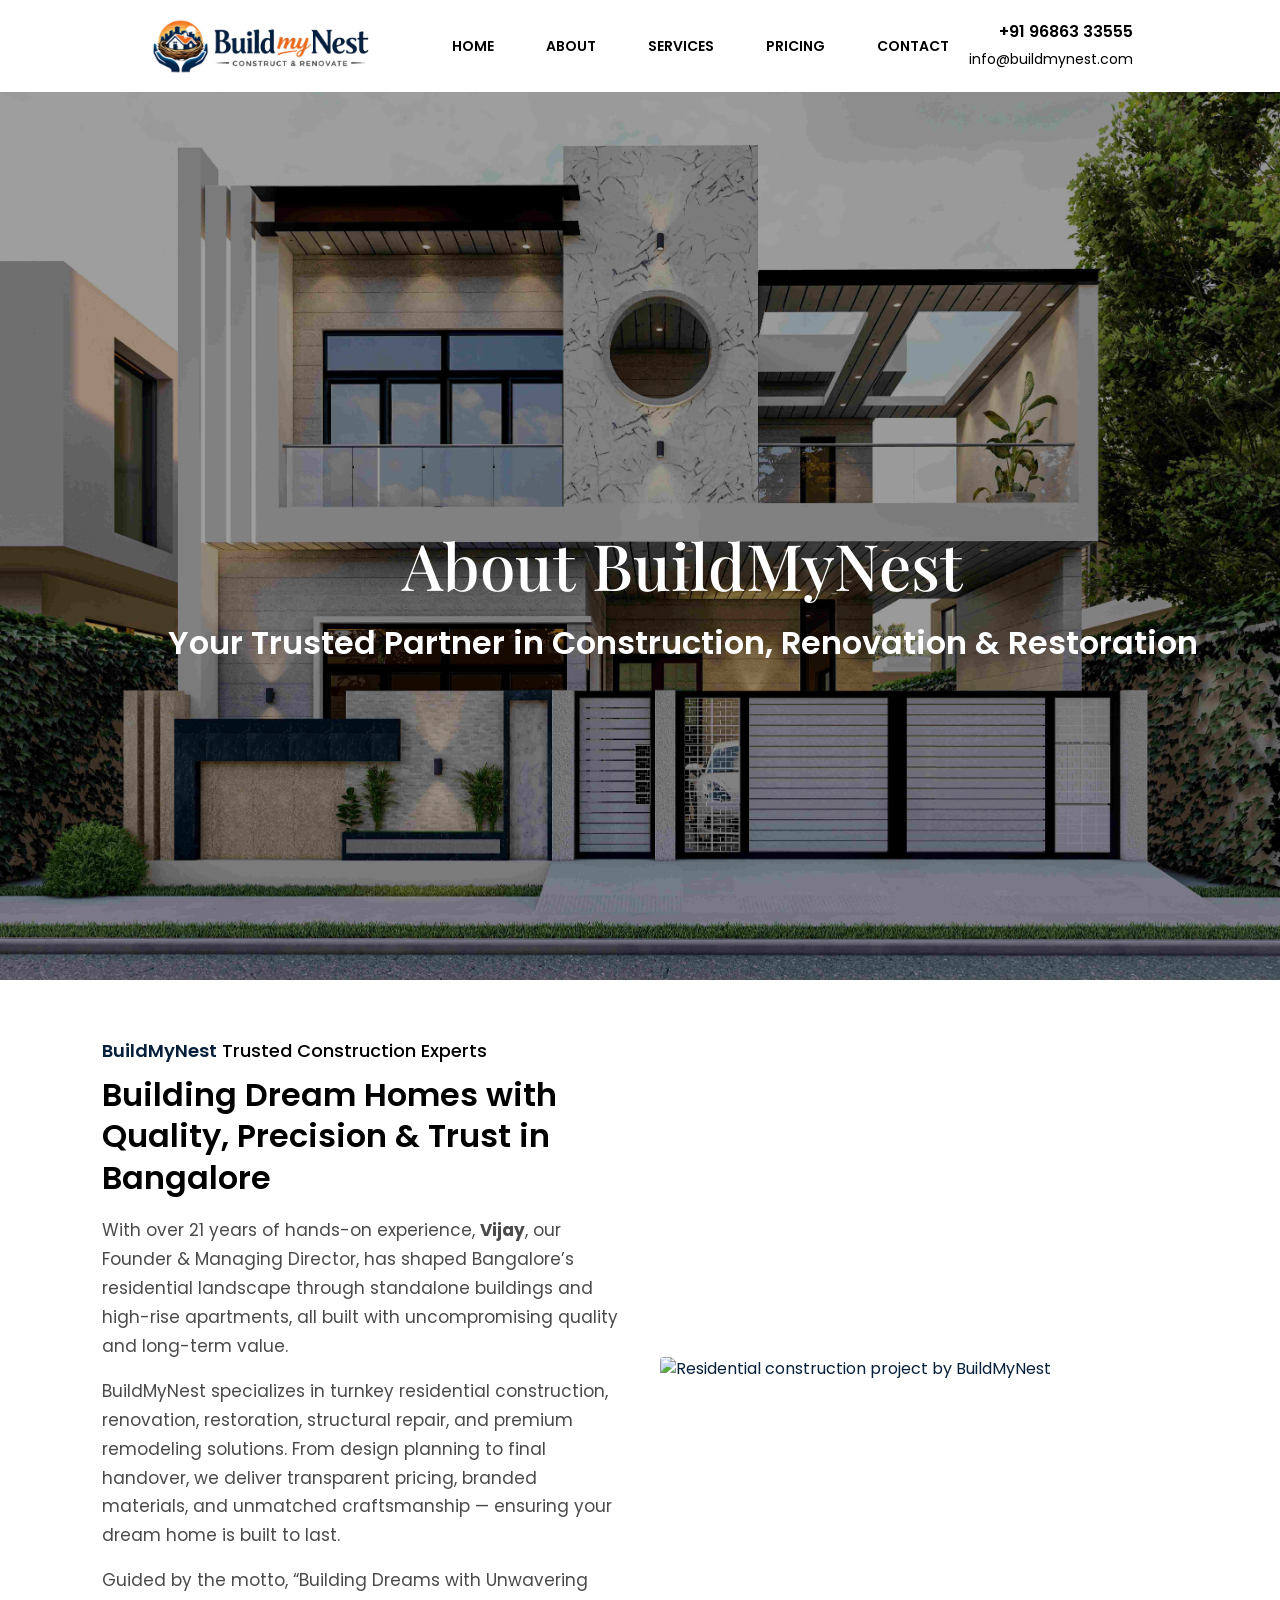
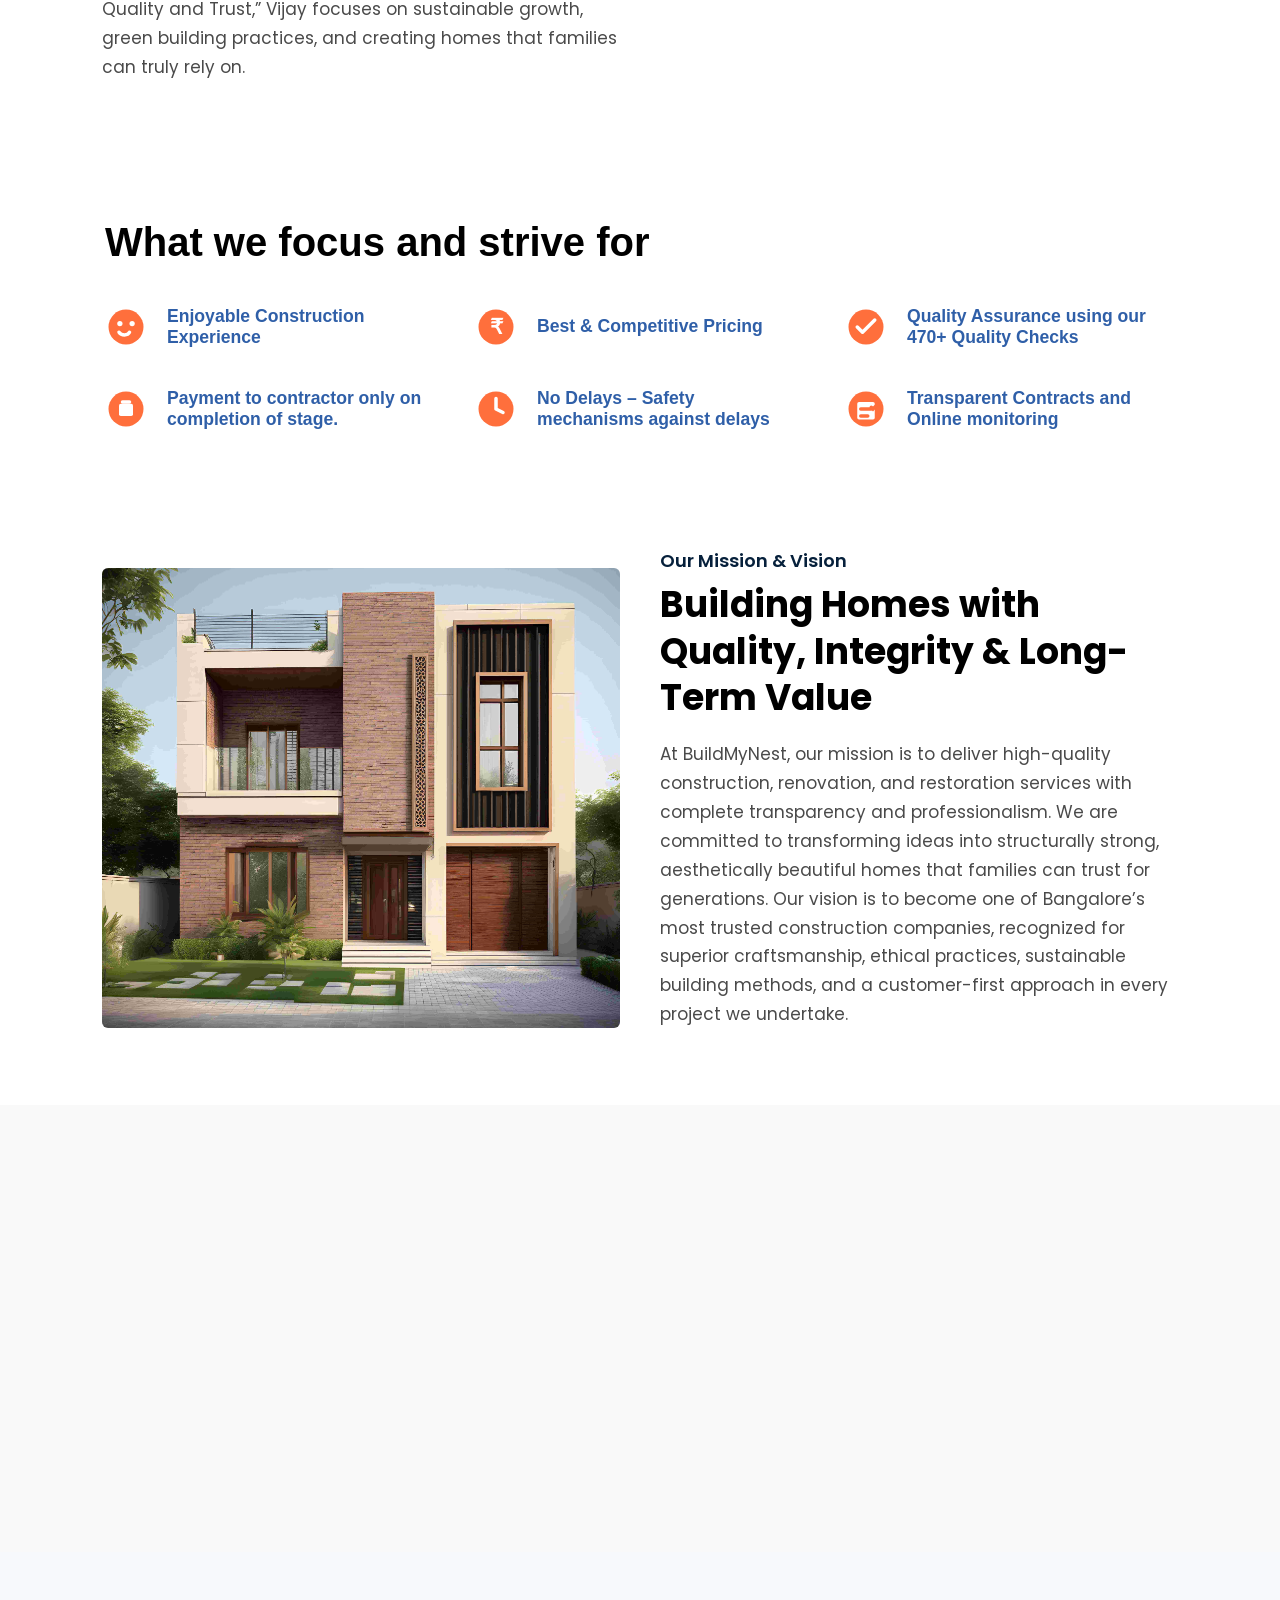
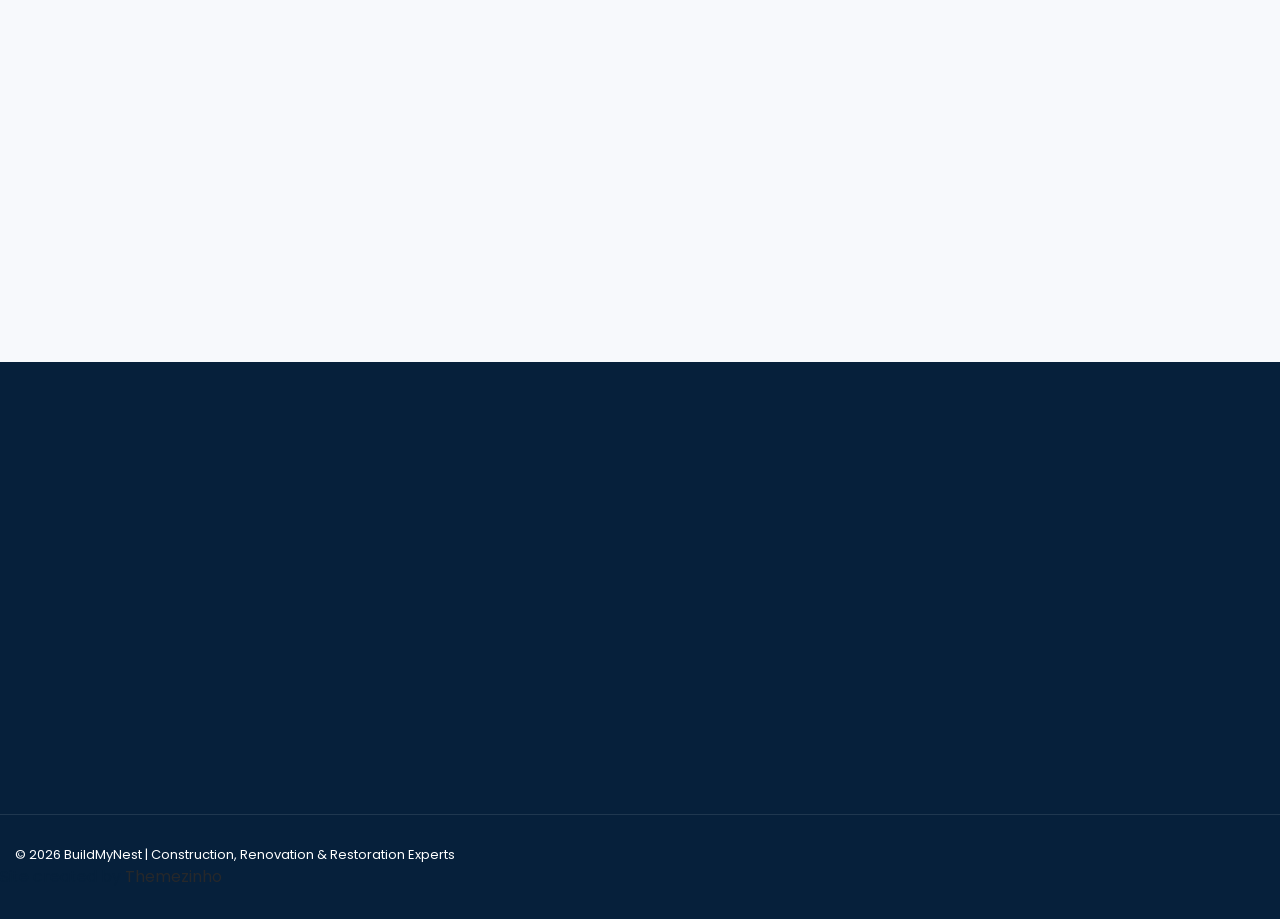
==== commit d7a589bd: "lethu" ====
--- a/about.html
+++ b/about.html
@@ -46,82 +46,30 @@
 
 
 </head>
+
 <body>
-<!-- <div class="preloader">
-  <div class="layer"></div>
-  <div class="inner">
-    <figure><img src="images/preloader.gif" alt="Image"></figure>
-    <p><span class="text-rotater" data-text="Homepark | Elements | Loading">Loading</span></p>
-  </div>
-</div>
-<div class="transition-overlay">
-  <div class="layer"></div>
-</div> -->
-<!-- end transition-overlay -->
+
 <div class="side-navigation">
   <div class="menu">
     <ul>
       <li><a href="index.html">HOME</a></li>
-      <!-- <li><a href="#">HOMPARK</a>
-        <ul>
-          <li><a href="zaga-construction.html">Zaga Construction</a></li>
-          <li><a href="about-homepark.html">About Homepark</a></li>
-          <li><a href="homepark-blocks.html">Homepark Blocks</a></li>
-        </ul>
-      </li> -->
-
+      
       <li><a href="about.html">ABOUT</a></li>
-<!-- 
-      <li><a href="#">PAGES</a>
-        <ul>
-          <li><a href="sales-offices.html">Sales Offices</a></li>
-          <li><a href="press-relases.html">Press Relases</a></li>
-          <li><a href="photo-gallery.html">Photo Gallery</a></li>
-          <li><a href="intro-video.html">Intro Video</a></li>
-          <li><a href="certificates.html">Certificates</a></li>
-          <li><a href="faq.html">FAQ</a></li>
-          <li><a href="sales.html">Sales Team</a></li>
-          <li><a href="404.html">404 Error</a></li>
-        </ul>
-      </li>
-      <li><a href="#">APARTMENTS</a>
-        <ul>
-          <li><a href="apartment-one-room.html">1 Room 47m²</a></li>
-          <li><a href="apartment-two-rooms.html">2 Rooms 65m²</a></li>
-          <li><a href="apartment-three-rooms.html">3 Rooms 90m²</a></li>
-        </ul>
-      </li> -->
-      <!-- <li><a href="news.html">NEWS</a></li> -->
+
       <li><a href="facilities.html">SERVICES</a></li>
+
       <li><a href="projects.html">PROJECTS</a></li>
-<li><a href="blog.html">PRICING</a></li>
-
-      <!-- <li><a href="career.html">CAREER</a></li> -->
-      <!-- <li><a href="#testimonial-section">TESTIMONIAL</a></li>
-<style>html {
-  scroll-behavior: smooth;
-}</style> -->
-
+
+      <li><a href="blog.html">PRICING</a></li>
 
       <li><a href="contact.html">CONTACT</a></li>
     </ul>
   </div>
-  <!-- end menu -->
    
   <div class="side-content">
     <figure> <img src="images/images/buildlogo2.jpeg" alt="Image"> </figure>
     <p>Through every completed project, Buildmynest elevates lifestyles and remains a hallmark of luxury living.</p>
-
-    <!-- <ul class="gallery">
-      <li><a href="images/gallery-thumb01.jpg" data-fancybox><img src="images/gallery-thumb01.jpg" alt="Image"></a></li>
-      <li><a href="images/gallery-thumb02.jpg" data-fancybox><img src="images/gallery-thumb02.jpg" alt="Image"></a></li>
-      <li><a href="images/gallery-thumb03.jpg" data-fancybox><img src="images/gallery-thumb03.jpg" alt="Image"></a></li>
-    </ul> -->
-    <!-- <address>
-    Kyiv | G. Stalingrada Avenue, 6 
-    Vilnius | Antakalnio St. 17
-    </address> -->
-    <h6>+91 96863 33555</h6>
+    <h6 sty>+91 96863 33555</h6>
     <p><a href="#">info@buildmynest.com</a></p>
     <ul class="social-media">
       <li><a href="#"><i class="fab fa-facebook-f"></i></a></li>
@@ -130,88 +78,280 @@
       <li><a href="#"><i class="fab fa-google-plus-g"></i></a></li>
       <li><a href="#"><i class="fab fa-youtube"></i></a></li>
     </ul>
-<small>© 2026 BuildMyNest | Construction, Renovation & Restoration Experts</small></div>  <!-- end side-content --> 
+<small>© 2026 BuildMyNest | Construction, Renovation & Restoration Experts</small></div>  
 </div>
 
 
-<!-- end side-navigation -->
-
-
+<!-- NAVBAR -->
 <nav class="navbar">
   <div class="container">
-    <div class="upper-side">
-      
-      <div class="logo"> <a href="index.html"><img src="images/images/buildlogo2.jpeg" alt="Image"></a> </div>
-      <!-- end logo -->
- <div class="phone-email"> 
-        <!-- <img src="images/icon-phone.png" alt="Image"> -->
-        <h4 style="color: #06203b;">+91 96863 33555</h4>
-        <small>
-  <a href="#" style="color: #06203b;">info@buildmynest.com</a>
-</small>
- </div>
-      <!-- end phone -->
-      <div class="language"> <a href="#"></a> <a href="#"></a> </div>
-      <!-- end language -->
-<div class="hamburger">
-  <span style="background:#06203b;"></span>
-  <span style="background:#06203b;"></span>
-  <span style="background:#06203b;"></span>
-  <span style="background:#06203b;"></span>
-</div>
-      <!-- end hamburger --> 
+    <div class="nav-wrapper">
+
+      <!-- Logo -->
+      <div class="logo">
+        <a href="index.html">
+          <img src="images/images/buildlogo2.jpeg" alt="BuildMyNest Logo">
+        </a>
+      </div>
+
+      <!-- Menu -->
+      <div class="menu">
+        <ul>
+          <li><a href="index.html">HOME</a></li>
+          <li><a href="about.html">ABOUT</a></li>
+
+          <li class="dropdown">
+            <a href="#">SERVICES</a>
+            <ul class="dropdown-menu">
+             
+              <li><a href="facilities.html" style="color: #ffffff !important;">Construction</a></li>
+<li><a href="resale.html" style="color: #ffffff !important;">Renovation</a></li>
+<li><a href="propertymanage.html" style="color: #ffffff !important;">Restoration</a></li>
+            </ul>
+          </li>
+
+          <!-- <li><a href="projects.html">PROJECTS</a></li> -->
+          <li><a href="blog.html">PRICING</a></li>
+          <li><a href="contact.html">CONTACT</a></li>
+        </ul>
+      </div>
+
+      <!-- Phone -->
+
+      <div class="phone-email">
+        <h4 style="font-size: medium;">+91 96863 33555</h4>
+        <small><a href="mailto:info@buildmynest.com">info@buildmynest.com</a></small>
+      </div>
+
+      <!-- Hamburger -->
+      <div class="hamburger">
+        <span></span>
+        <span></span>
+        <span></span>
+      </div>
+
     </div>
-    <!-- end upper-side -->
-    <div class="menu">
-      <ul>
-        <li><a href="index.html">HOME</a></li>
-
-
-        <li><a href="about.html">ABOUT</a></li>
-
-
-      
-
-
-
-        <!-- <li><a href="#">HOMPARK</a>
-          <ul>
-            <li><a href="zaga-construction.html">Zaga Construction</a></li>
-            <li><a href="about-homepark.html">About Homepark</a></li>
-            <li><a href="homepark-blocks.html">Homepark Blocks</a></li>
-          </ul>
-        </li>
-        <li><a href="#">PAGES</a>
-          <ul>
-            <li><a href="sales-offices.html">Sales Offices</a></li>
-            <li><a href="press-relases.html">Press Relases</a></li>
-            <li><a href="photo-gallery.html">Photo Gallery</a></li>
-            <li><a href="intro-video.html">Intro Video</a></li>
-            <li><a href="certificates.html">Certificates</a></li>
-            <li><a href="faq.html">FAQ</a></li>
-            <li><a href="sales.html">Sales Team</a></li>
-            <li><a href="404.html">404 Error</a></li>
-          </ul>
-        </li>
-        <li><a href="#">APARTMENTS</a>
-          <ul>
-            <li><a href="apartment-one-room.html">1 Room 47m²</a></li>
-            <li><a href="apartment-two-rooms.html">2 Rooms 65m²</a></li>
-            <li><a href="apartment-three-rooms.html">3 Rooms 90m²</a></li>
-          </ul>
-        </li> -->
-<li class="dropdown">
-  <a href="#">SERVICES</a>
-  <ul class="dropdown-menu">
-    <li><a href="facilities.html">Construction</a></li>
-    <li><a href="resale.html">Renovation</a></li>
-    <li><a href="propertymanage.html">Restoration</a></li>
-    <!-- <li><a href="loanassitance.html">Loan Assistance</a></li>
-    <li><a href="investment.html">Investment Guidance </a></li> -->
-
-  </ul>
-</li>
+  </div>
+</nav>
+
+
 <style>/* Container */
+
+
+ /* NAVBAR */
+.navbar {
+  width: 100%;
+  background: #fff;
+  position: fixed;
+  top: 0;
+  left: 0;
+  z-index: 1000;
+  padding: 10px 20px; /* reduced vertical padding */
+  box-sizing: border-box;
+}
+
+body {
+  padding-top: 80px; /* adjust to navbar height */
+}
+
+.nav-wrapper {
+  display: flex;
+  align-items: center;
+}
+.menu {
+  margin-left: 40px;   /* small gap after logo */
+}
+
+.logo {
+  flex-shrink: 0;
+  margin: 0;
+  padding: 0;
+}
+
+.logo img {
+  height: 55px;
+  width: auto;  /* keep aspect ratio */
+  display: block;
+}
+
+/* MENU */
+.menu ul {
+  display: flex;
+  gap: 12px; /* reduced gap */
+  list-style: none;
+  margin: 0;
+  padding: 0;
+}
+
+.menu ul li a {
+  text-decoration: none;
+  font-size: 14px;
+  color: #000;
+  font-weight: 600;
+  padding: 6px 8px;
+  transition: color 0.3s;
+}
+
+.menu ul li a:hover {
+  color: #06203b;
+}
+
+/* DROPDOWN */
+.dropdown-menu {
+  display: none;
+  position: absolute;
+  top: 100%;
+  left: 0;
+  background: #fff;
+  list-style: none;
+  padding: 10px 0;
+  min-width: 180px;
+  box-shadow: 0 5px 15px rgba(0,0,0,0.1);
+  z-index: 1001;
+}
+
+.dropdown-menu li {
+  padding: 5px 20px;
+}
+
+.dropdown-menu li a {
+  color: #333;
+  font-weight: 500;
+}
+
+.dropdown:hover .dropdown-menu {
+  display: block;
+}
+
+/* PHONE */
+.phone-email {
+  text-align: right;
+  white-space: nowrap;
+  font-size: 13px;
+  
+}
+
+.phone-email h4 {
+margin-left: 20px;
+
+  color: #000;
+  font-weight: 600;
+}
+
+.phone-email small a {
+  color: #000;
+margin-left: 20px;
+font-size: 14px;
+  text-decoration: none;
+}
+
+/* Force navbar links black in all states */
+.navbar a,
+.navbar a:visited,
+.navbar a:hover,
+.navbar a:active,
+.navbar a:focus {
+  color: #000 !important;
+}
+/* Hide side navigation on desktop */
+.side-navigation {
+  display: none;
+}
+
+/* Show hamburger on desktop and hide by default on mobile */
+.hamburger {
+  display: none;
+}
+
+/* Mobile styles */
+@media (max-width: 768px) {
+  /* Show hamburger icon */
+  .hamburger {
+    display: flex;
+    margin-left: auto;
+  }
+
+  @media (max-width: 768px) {
+  .phone-email {
+    display: none !important;
+  }
+}
+  /* Hide desktop menu */
+  .menu {
+    display: none;
+  }
+
+  /* Show side navigation */
+  .side-navigation {
+    display: block;
+    position: fixed;
+    top: 0;
+    left: -250px; /* hide offscreen */
+    width: 250px;
+    height: 100vh;
+    background: #fff;
+    box-shadow: 2px 0 8px rgba(0,0,0,0.15);
+    overflow-y: auto;
+    transition: left 0.3s ease;
+    z-index: 1500;
+    padding: 20px;
+  }
+
+  /* When side nav is active (use a class e.g. 'active') */
+  .side-navigation.active {
+    left: 0; /* slide in */
+  }
+
+  /* Style side nav menu */
+  .side-navigation .menu ul {
+    flex-direction: column;
+    gap: 10px;
+  }
+
+  .side-navigation .menu ul li a {
+    font-size: 18px;
+    padding: 10px 5px;
+    color: #06203b;
+    font-weight: 600;
+  }
+
+  .side-navigation .side-content {
+    margin-top: 40px;
+    font-size: 14px;
+    color: #444;
+  }
+
+  .side-navigation .side-content figure img {
+    width: 100%;
+    max-width: 180px;
+    margin-bottom: 15px;
+  }
+
+  /* Social media icons horizontally */
+  .side-navigation .social-media {
+    display: flex;
+    gap: 15px;
+    padding: 10px 0;
+  }
+
+  /* Small copyright text */
+  .side-navigation small {
+    display: block;
+    margin-top: 20px;
+    font-size: 12px;
+    color: #aaa;
+  }
+}
+
+
+
+.hamburger span {
+  width: 25px;
+  height: 3px;
+  background: #06203b;
+  margin: 0; /* remove large left margin */
+}
+
 .dropdown {
   position: relative;
 }
@@ -251,28 +391,7 @@
 }
 </style>
 
-        <li><a href="projects.html">PROJECTS</a></li>
-<li><a href="blog.html">PRICING</a></li>
-
-      <!-- <li><a href="career.html">CAREER</a></li> -->
-<!-- <li><a href="news.html">NEWS</a></li> -->
-        <li><a href="contact.html">CONTACT</a></li>
-      </ul>
-    </div>
-    <!-- end menu --> 
-  </div>
-  <!-- end container --> 
-</nav>
-<!-- end navbar -->
-
-<style> 
-body {
-  padding-top: 88px; /* adjust value depending on your navbar height */
-}
-
-
-
-</style>
+   
 
 
 
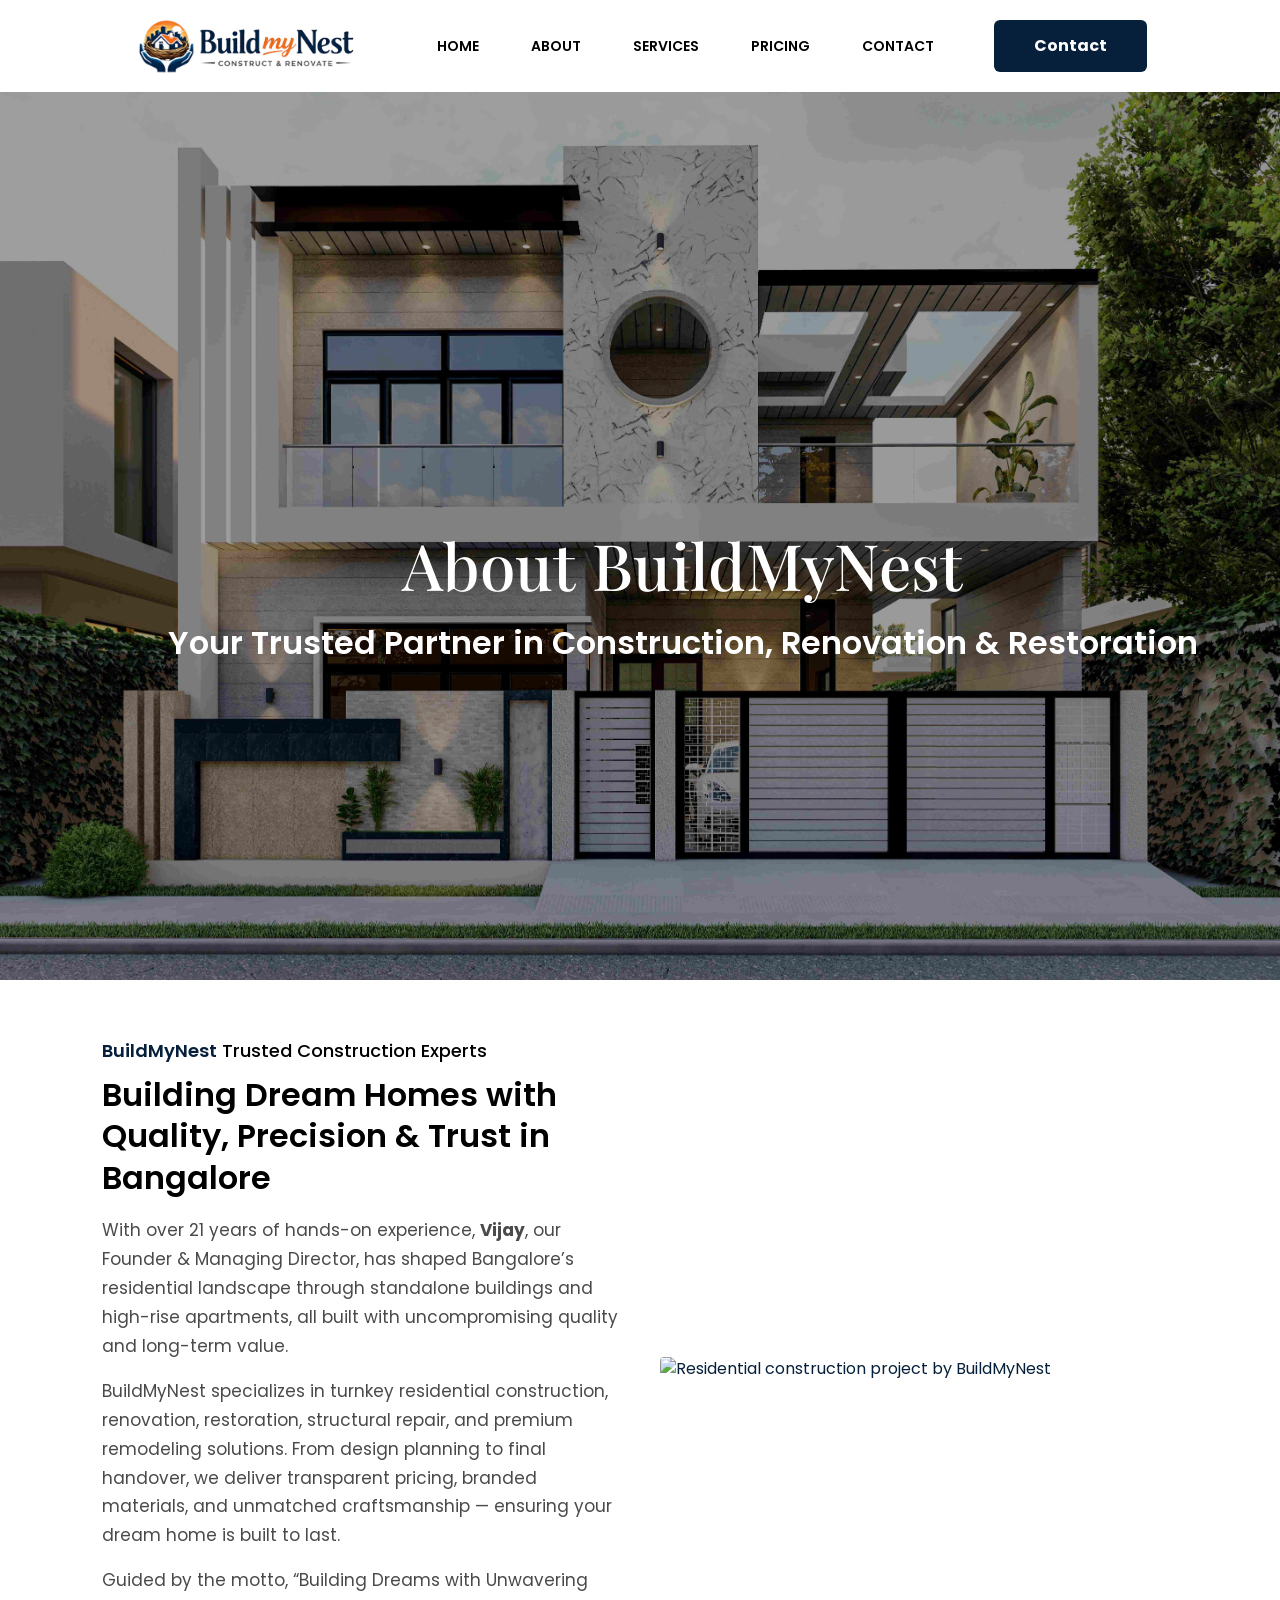
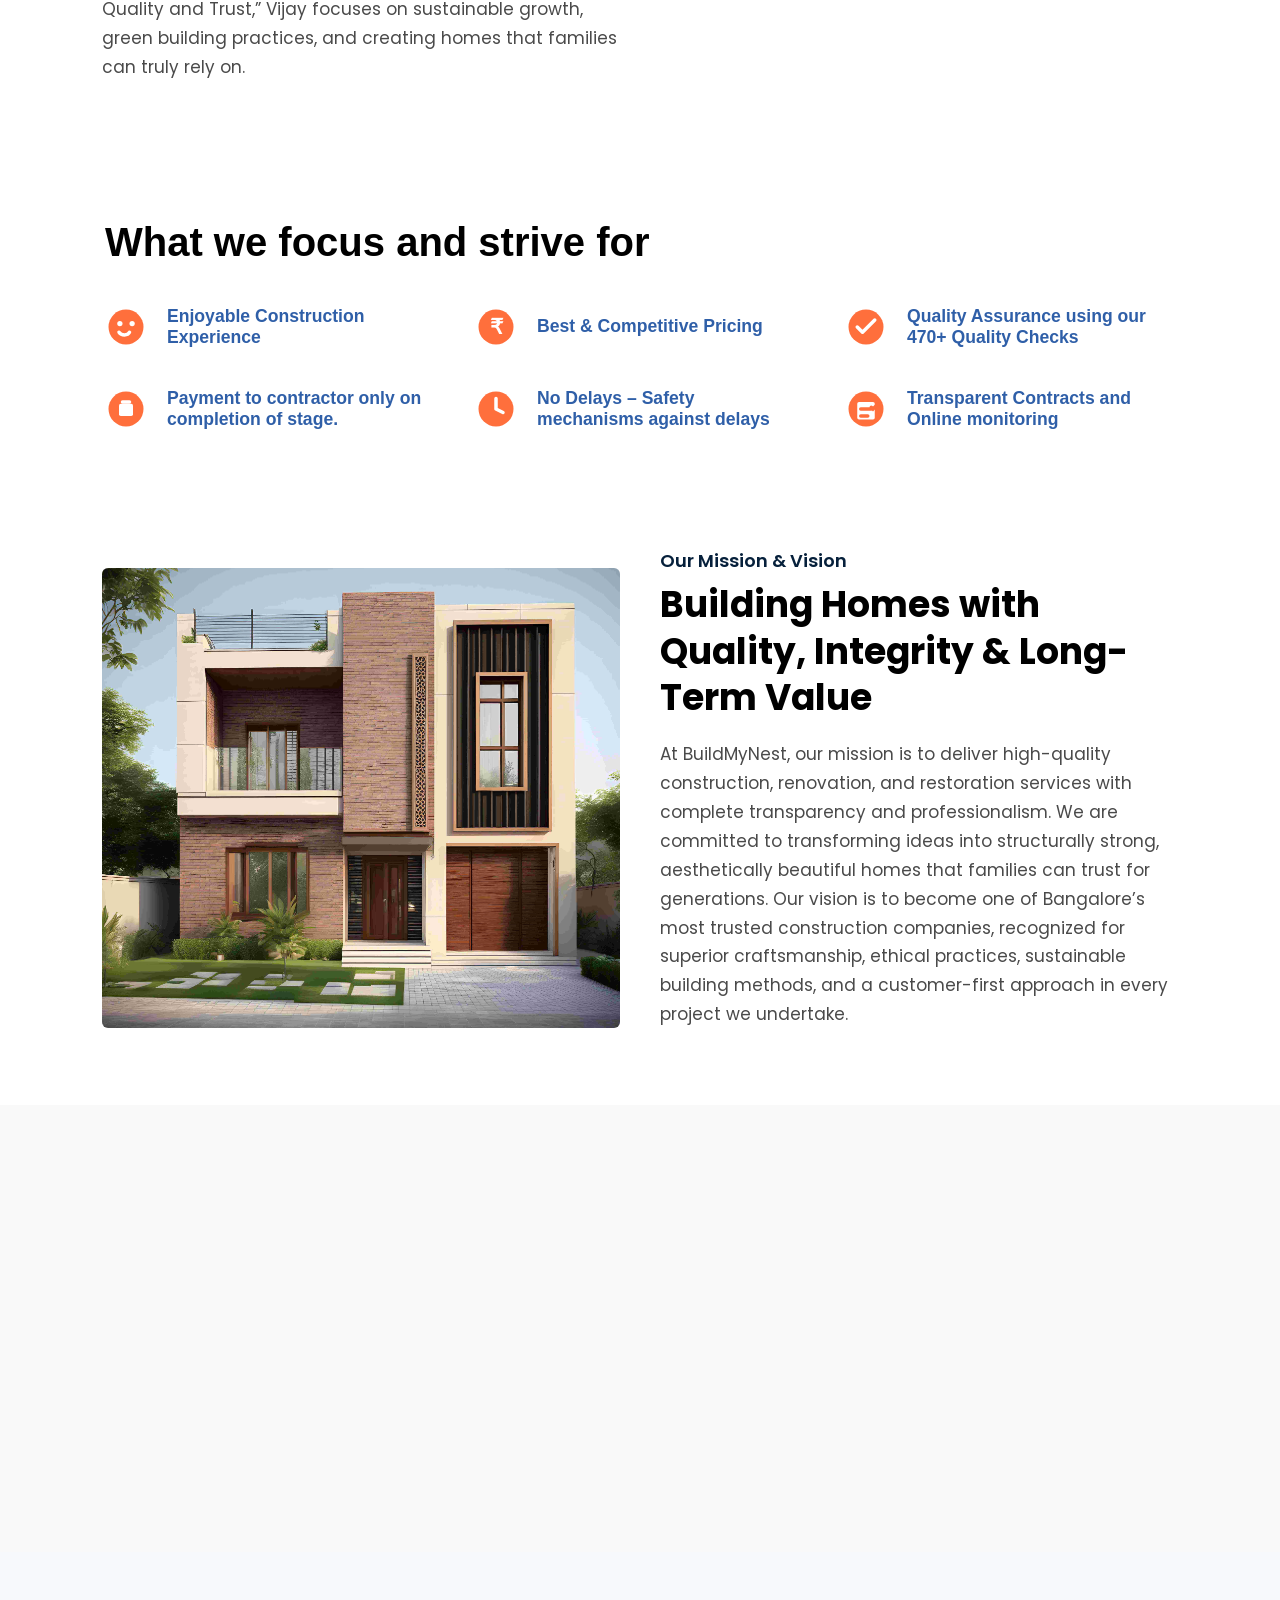
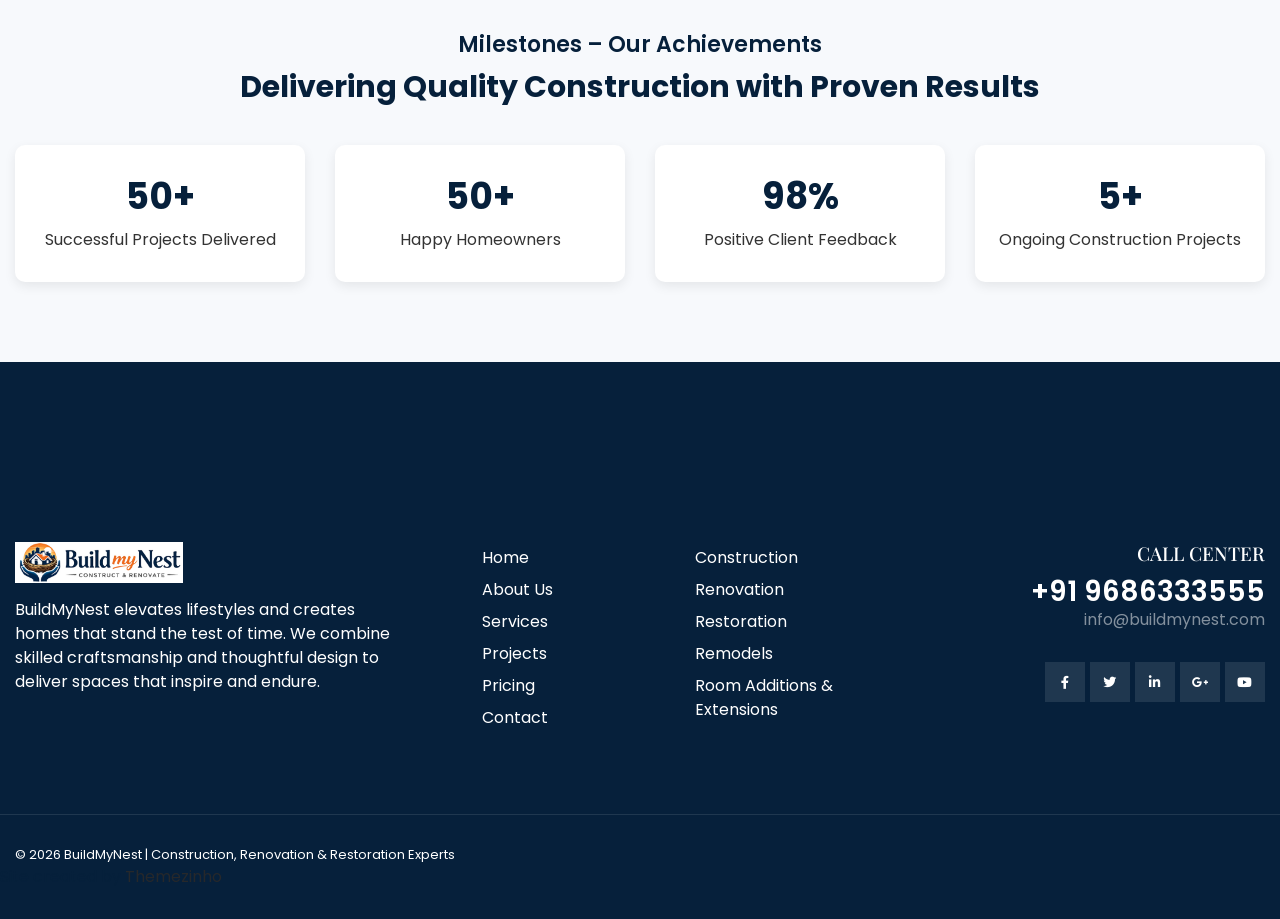
==== commit 6c7f9866: "lethumeeting" ====
--- a/about.html
+++ b/about.html
@@ -118,10 +118,15 @@
 
       <!-- Phone -->
 
-      <div class="phone-email">
+     <!-- <div class="phone-email">
         <h4 style="font-size: medium;">+91 96863 33555</h4>
         <small><a href="mailto:info@buildmynest.com">info@buildmynest.com</a></small>
-      </div>
+      </div> -->
+
+      <div class="nav-btn">
+<a href="contact.html" class="contact-btn" style="color: #fff !important;">
+  Contact
+</a></div>
 
       <!-- Hamburger -->
       <div class="hamburger">
@@ -172,6 +177,28 @@
   height: 55px;
   width: auto;  /* keep aspect ratio */
   display: block;
+}
+
+.nav-btn {
+  margin-left: auto;
+  margin-left: 60px; /* pushes slightly away from edge */
+}
+
+.contact-btn {
+  background: #06203b;
+  color: #fff !important;
+  padding: 14px 40px;   /* bigger button */
+  font-size: 16px;      /* bigger text */
+  font-weight: 700;
+  text-decoration: none;
+  border-radius: 6px;
+  transition: all 0.3s ease;
+  display: inline-block;
+}
+
+.contact-btn:hover {
+  background: #0a2f57;
+  transform: translateY(-3px);
 }
 
 /* MENU */
